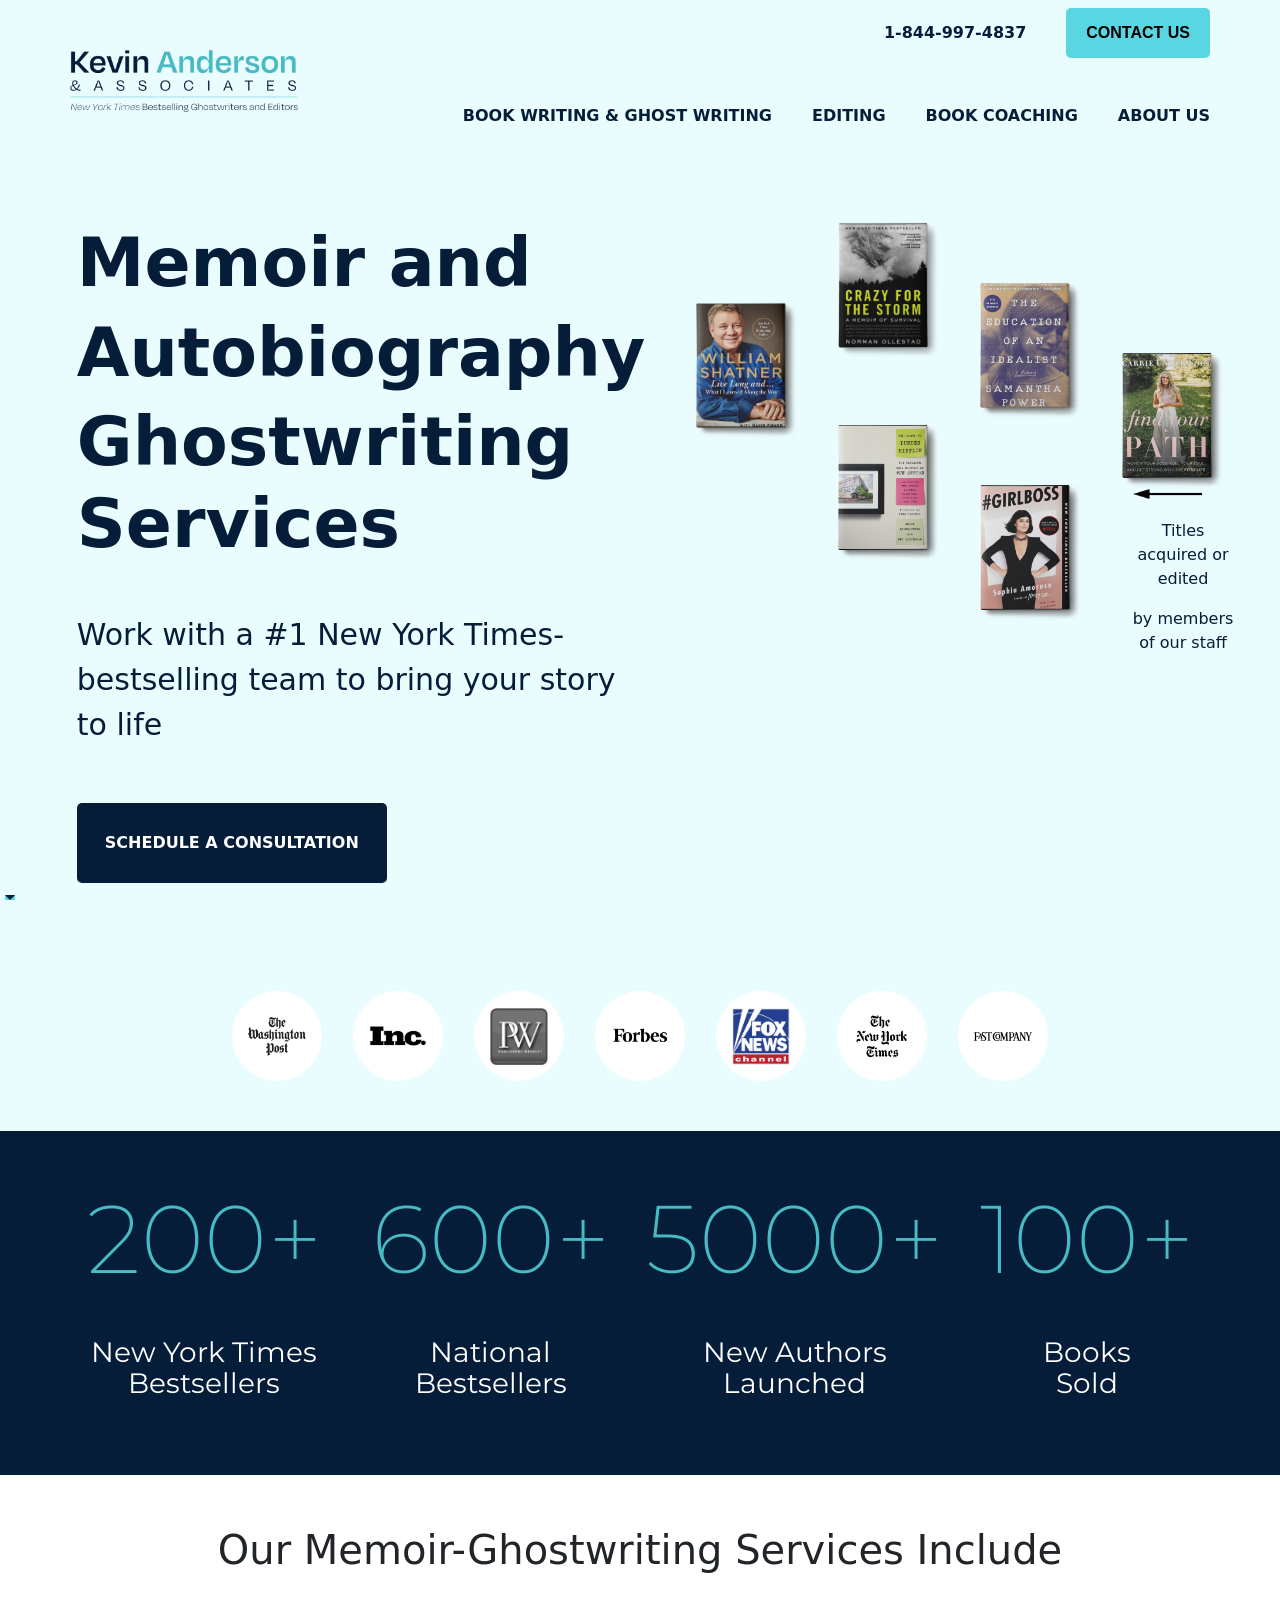
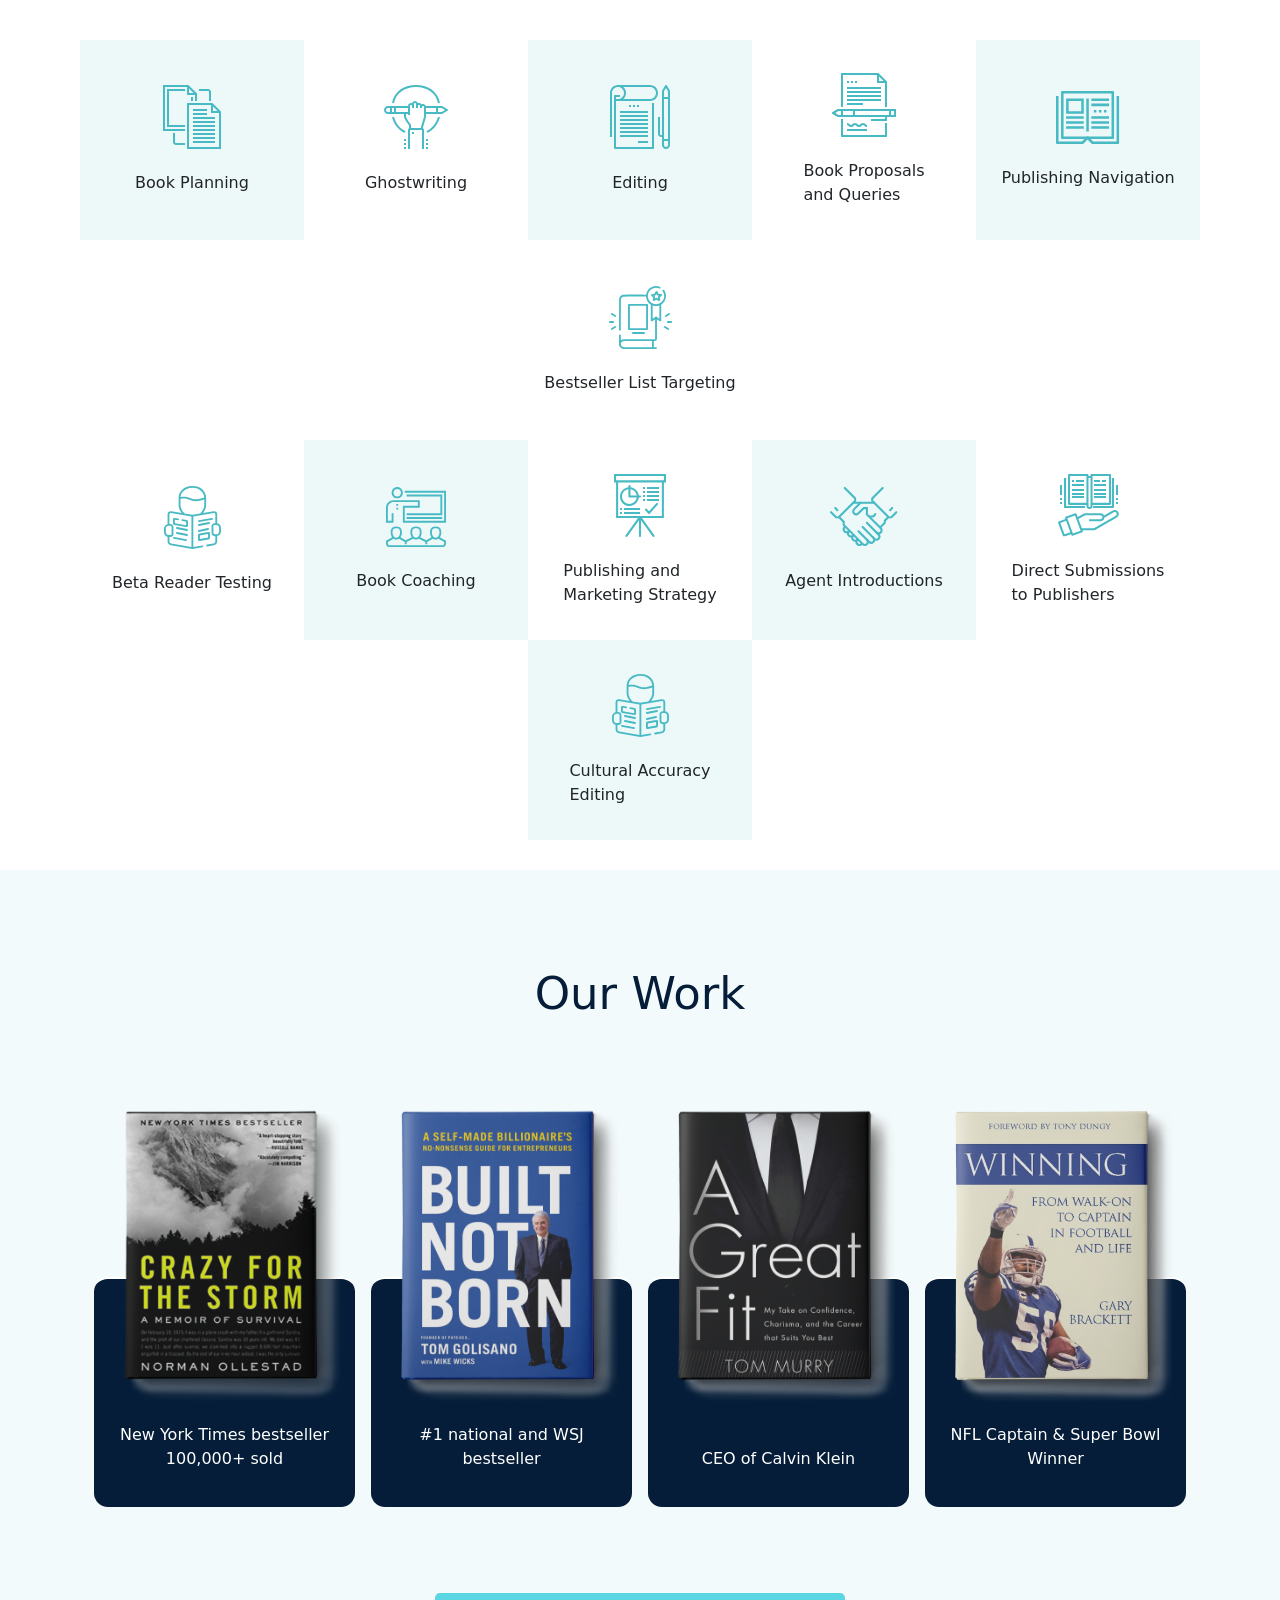
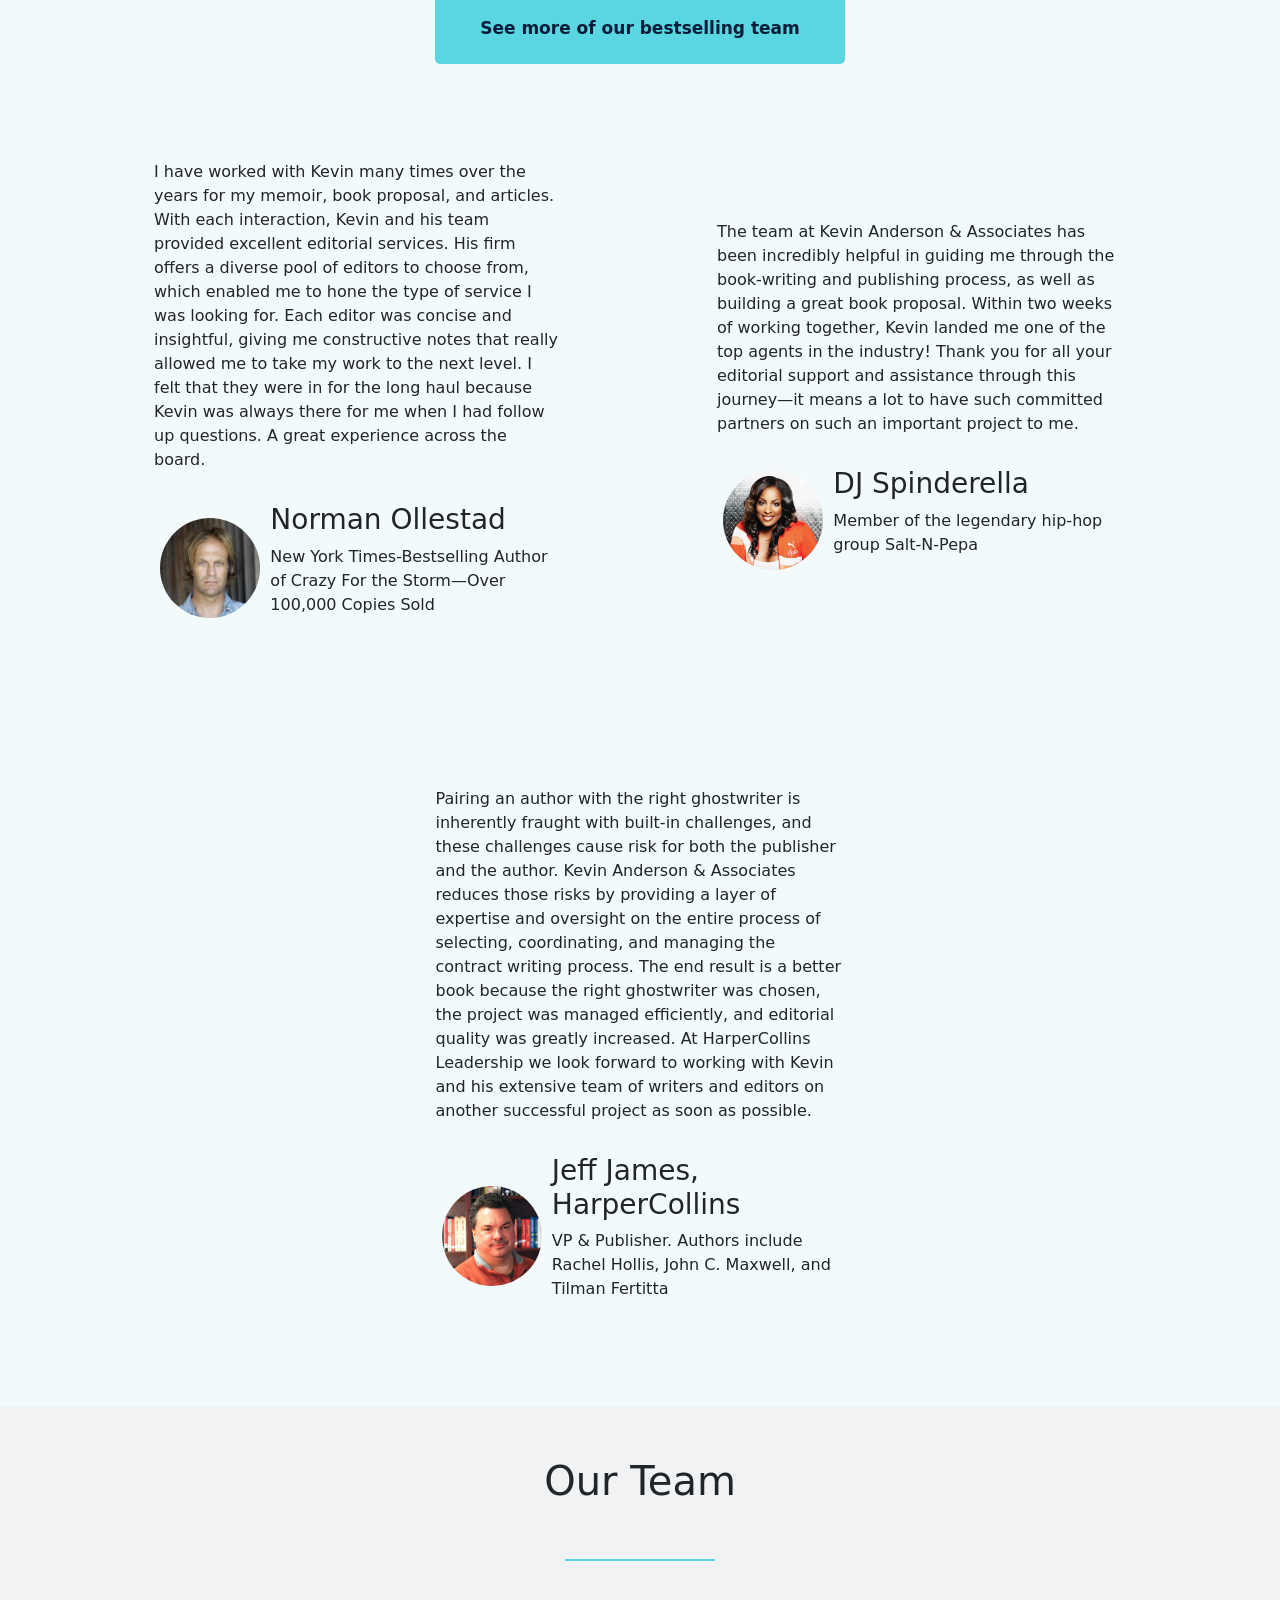
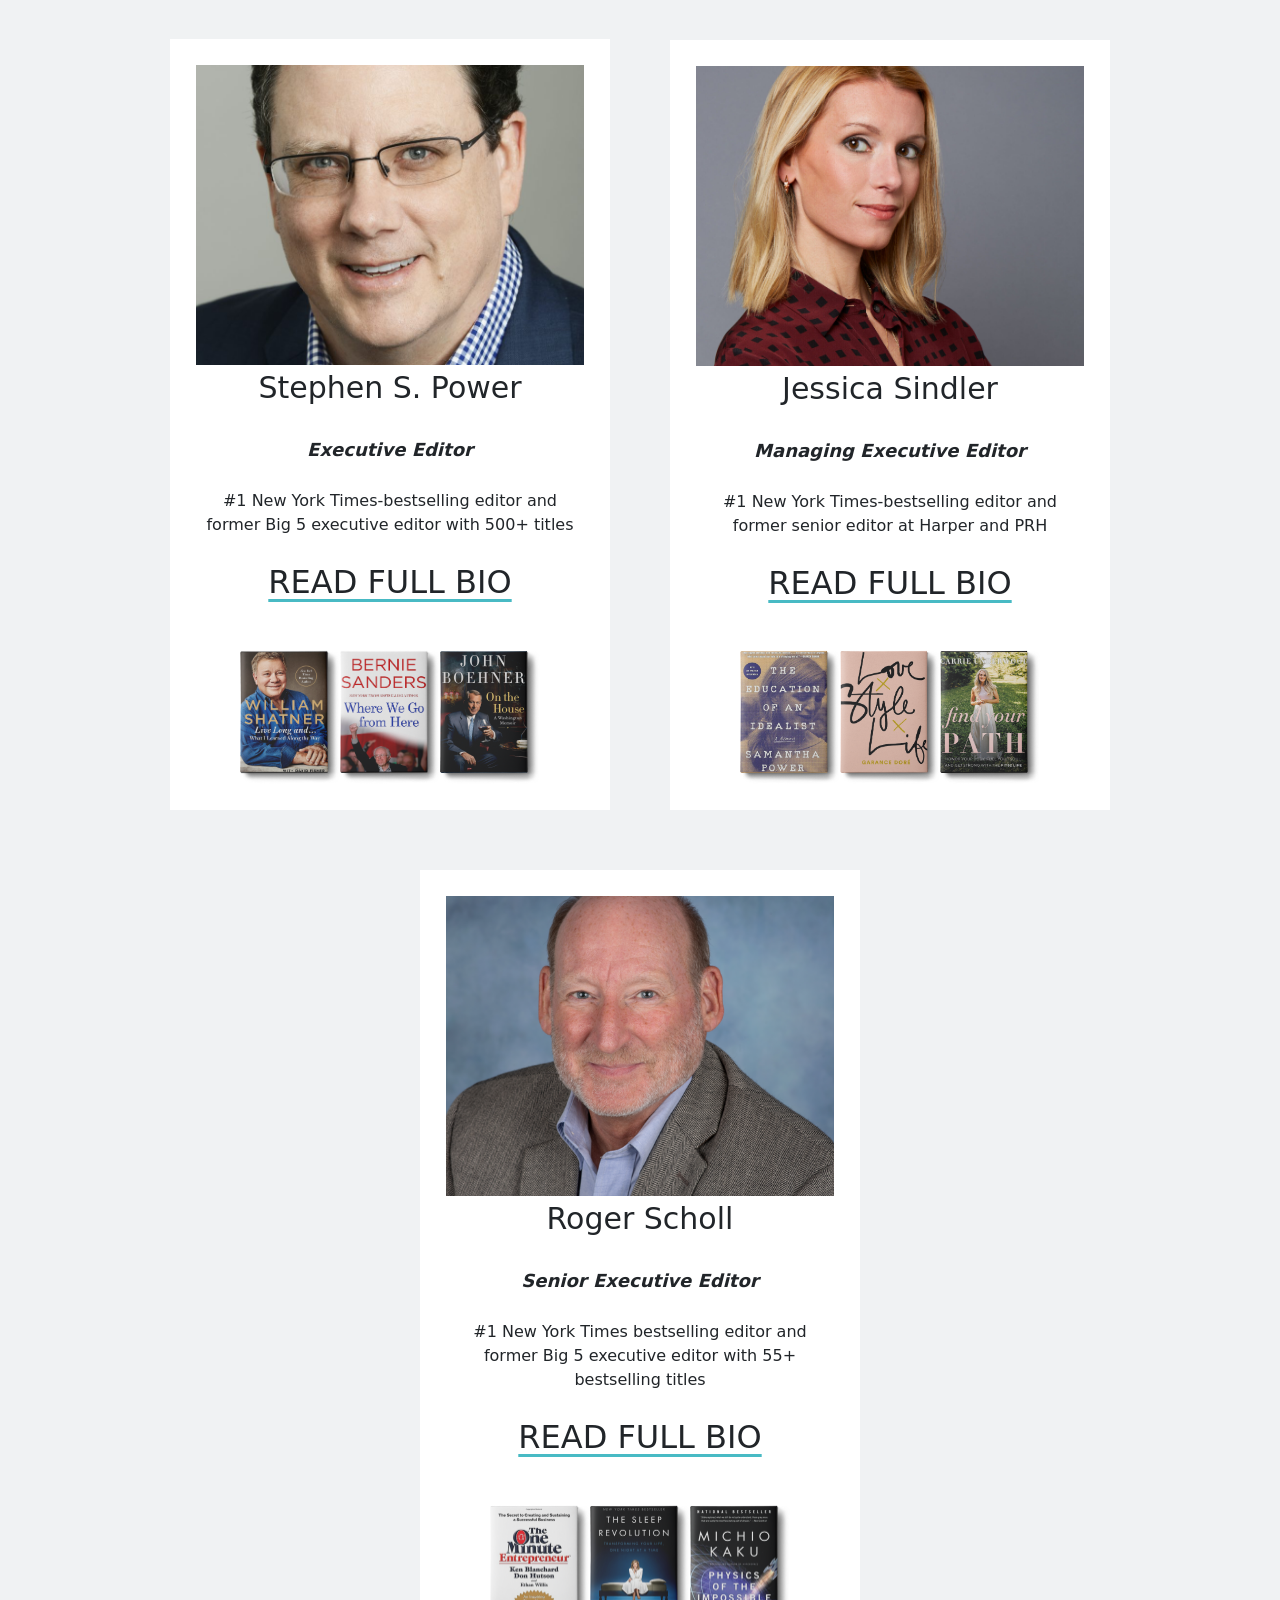
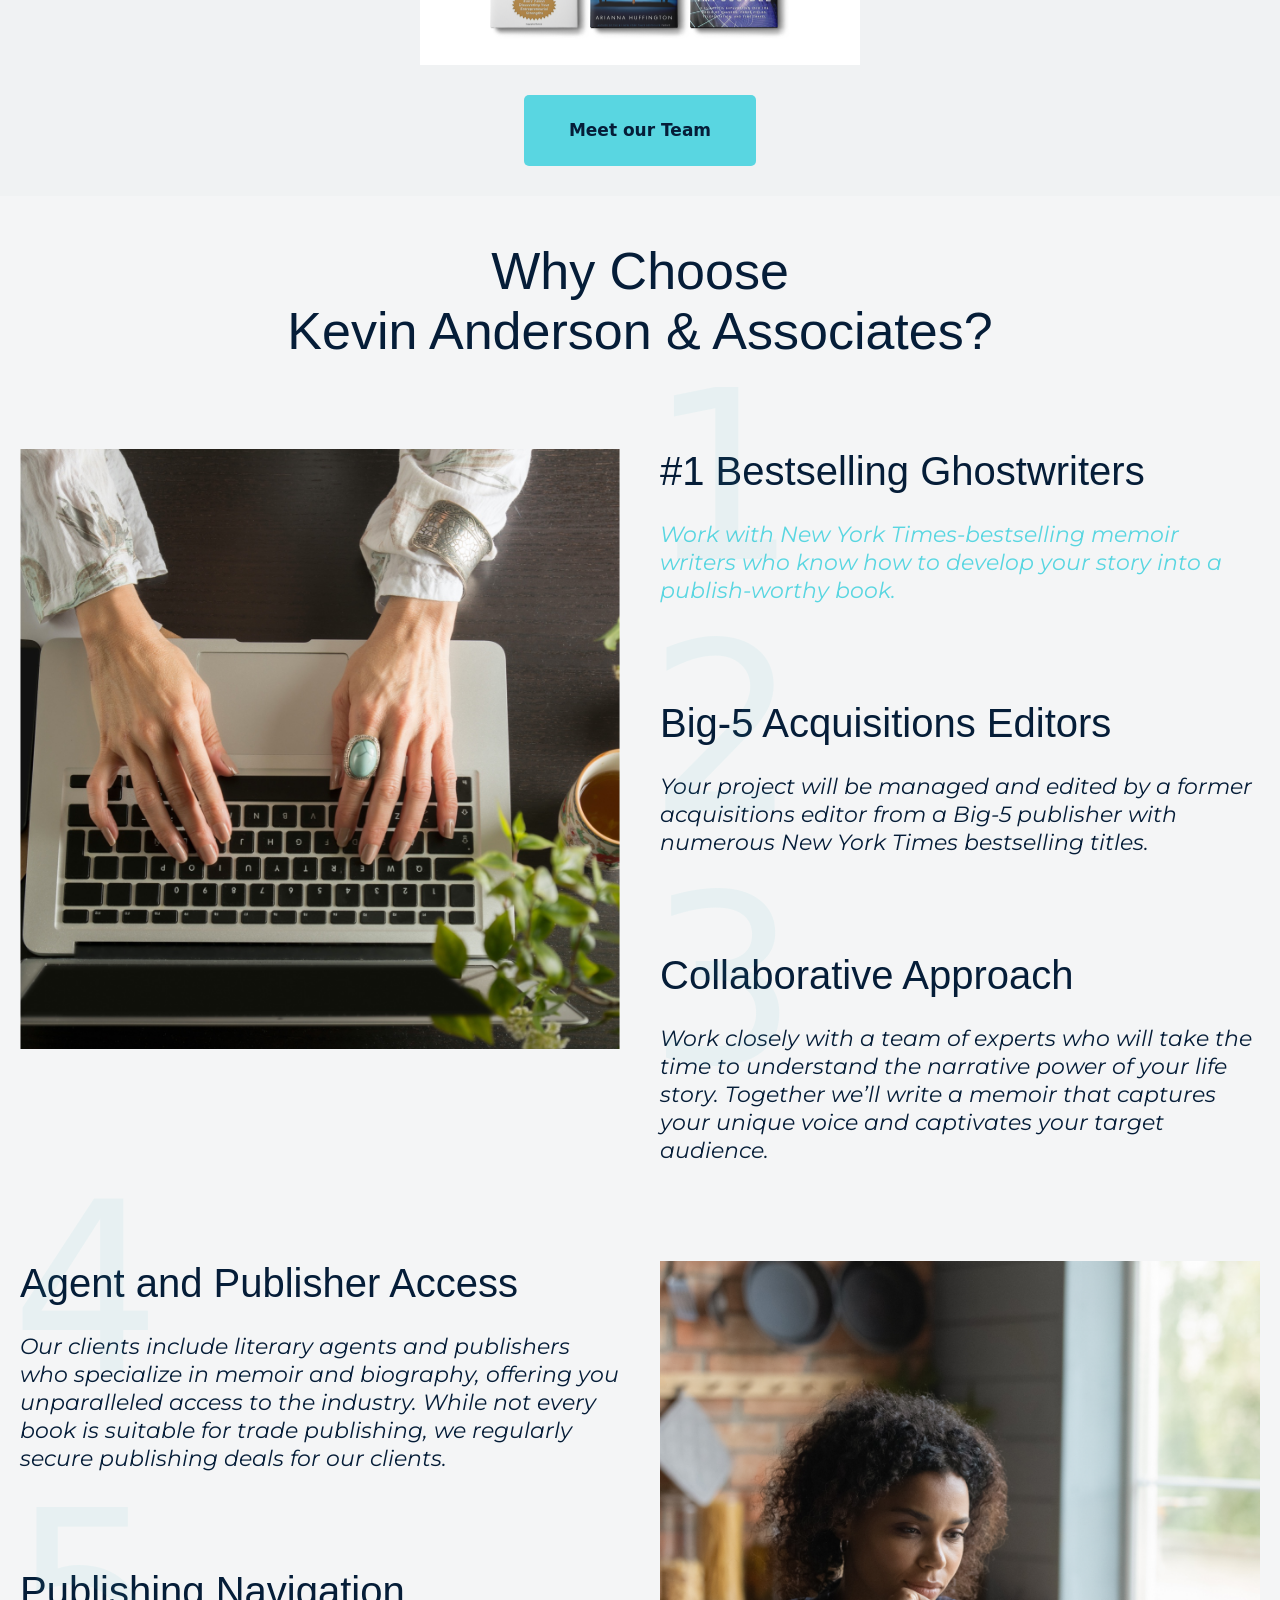
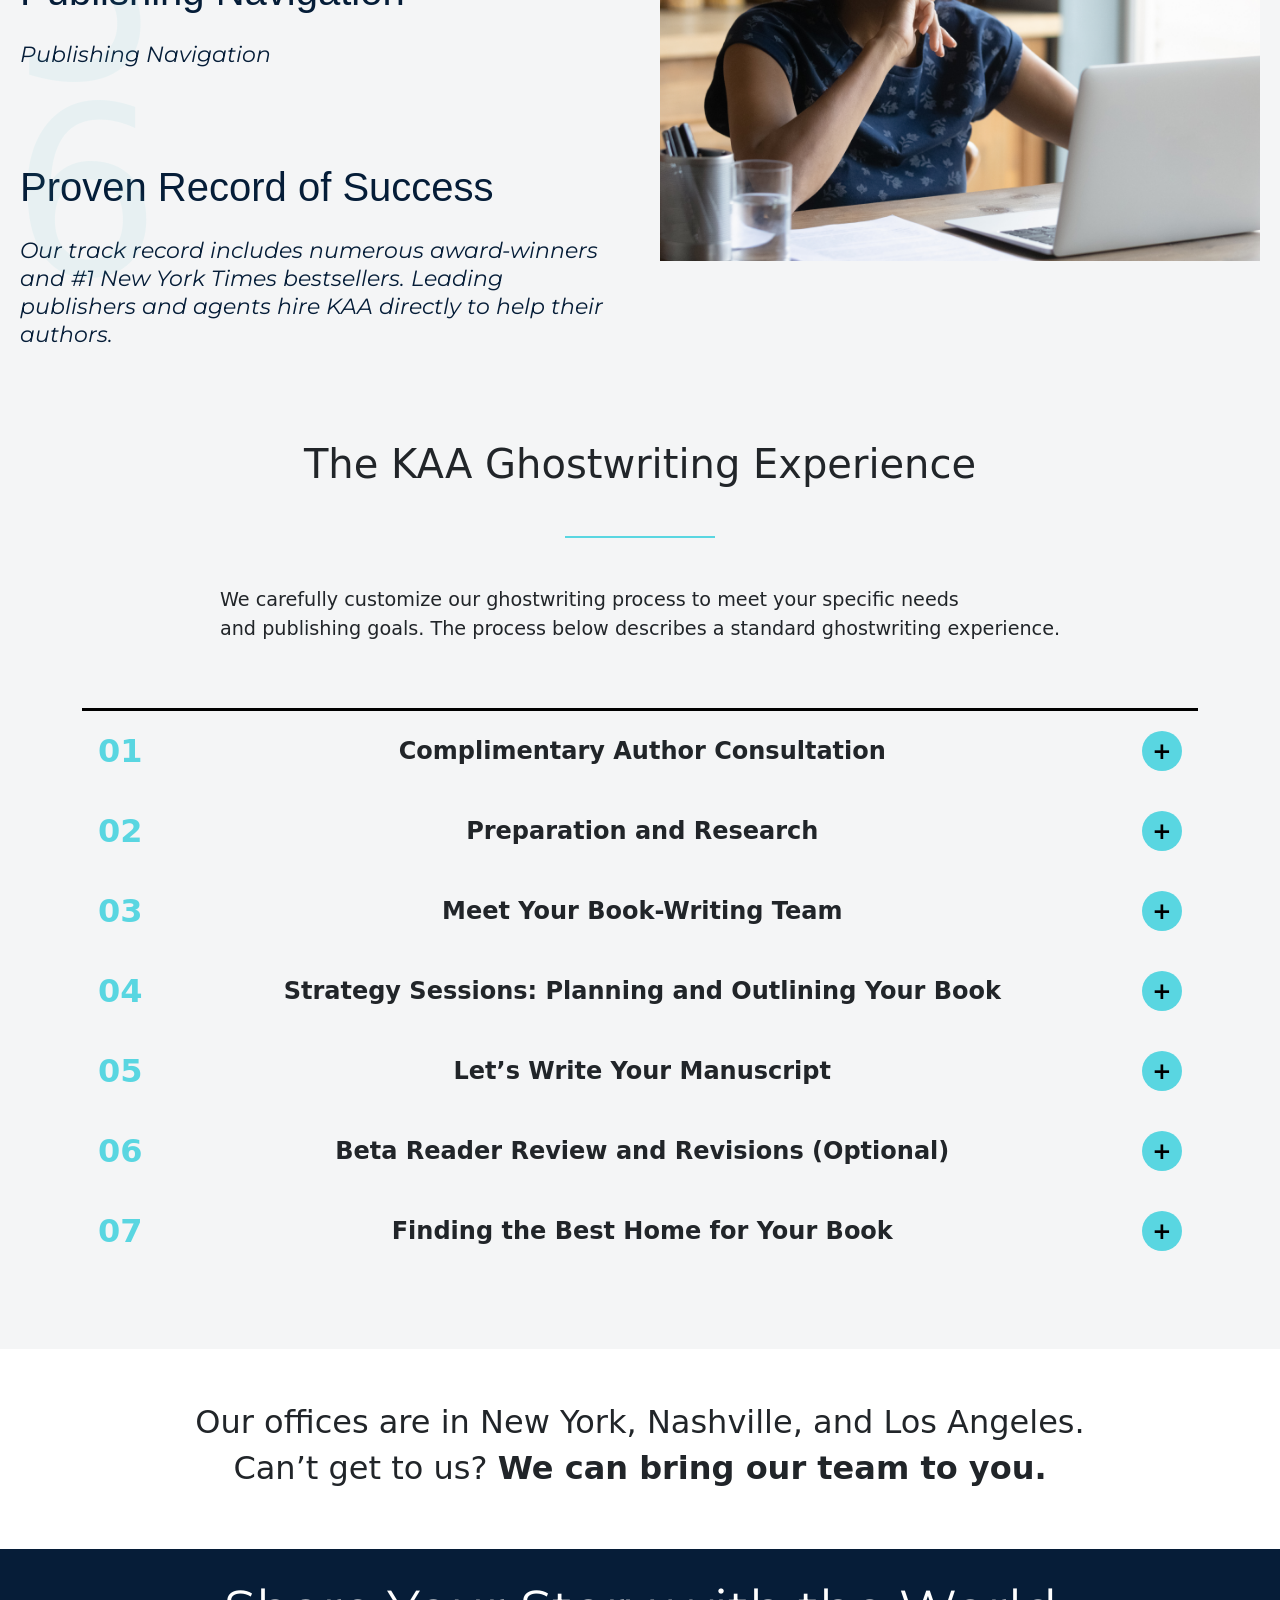
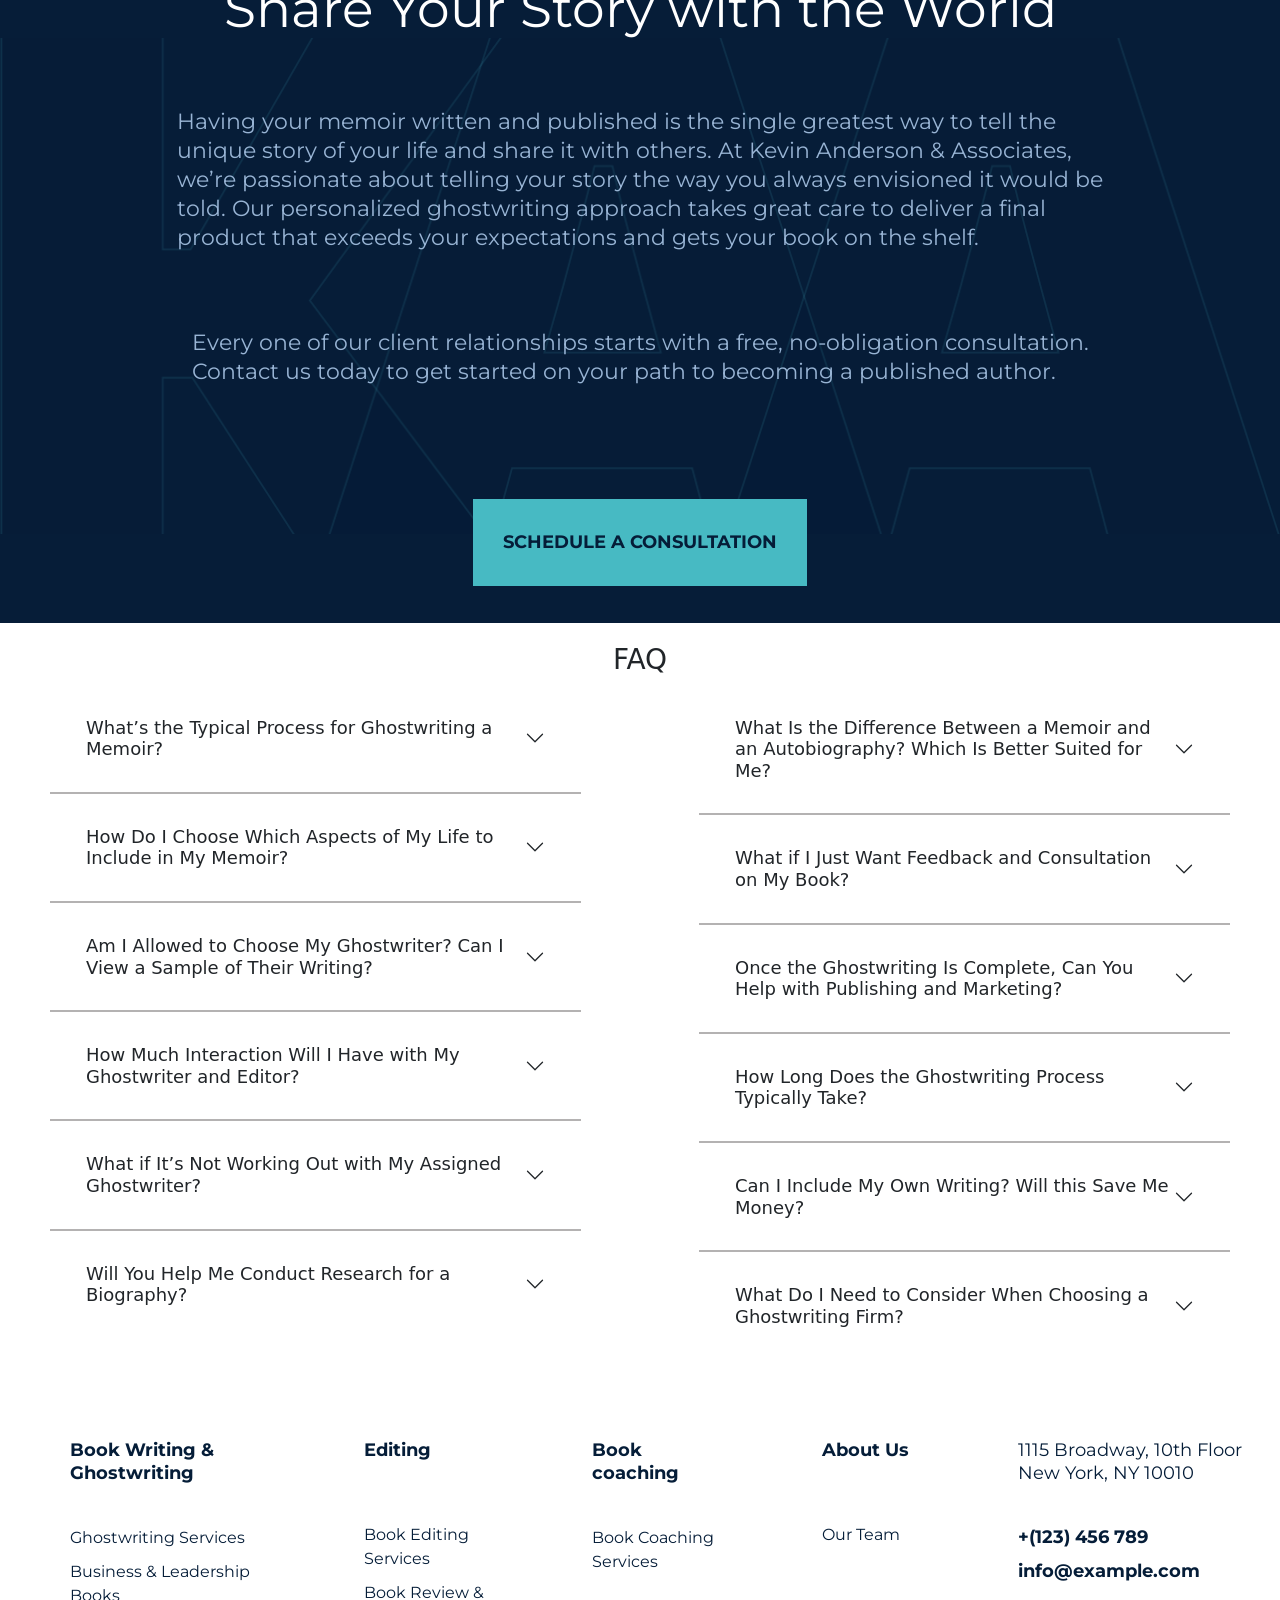
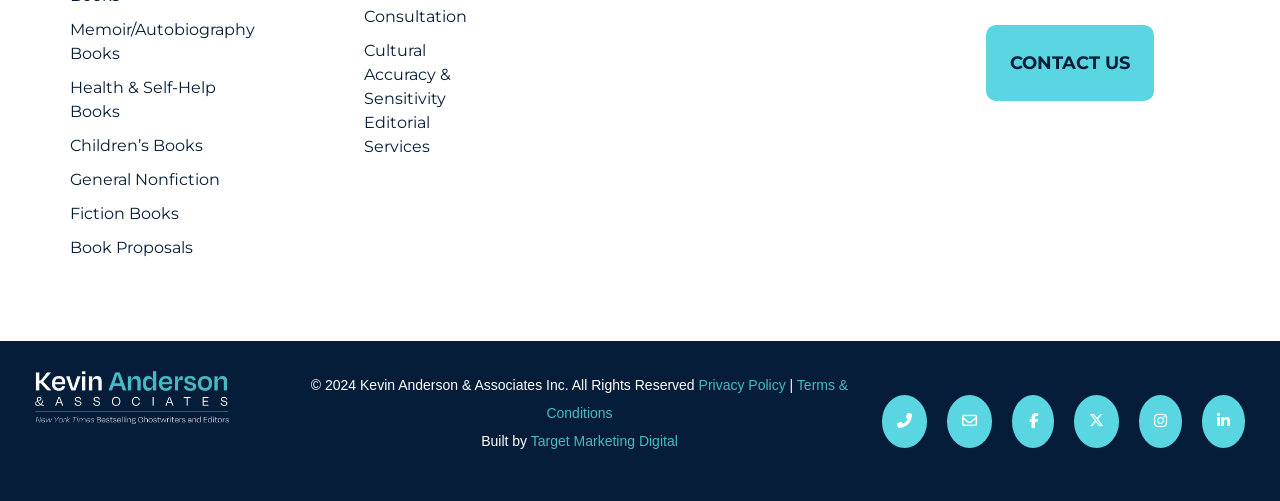
==== autobiographyBooks.html @ 3a6f7a08 "renamed files" ====
<!DOCTYPE html>
<html lang="en">

<head>
    <meta charset="UTF-8">
    <meta name="viewport" content="width=device-width, initial-scale=1.0">
    <link rel="stylesheet" href="style.css?v=2">
    <link rel="stylesheet" href="https://cdnjs.cloudflare.com/ajax/libs/font-awesome/6.6.0/css/all.min.css" integrity="sha512-Kc323vGBEqzTmouAECnVceyQqyqdsSiqLQISBL29aUW4U/M7pSPA/gEUZQqv1cwx4OnYxTxve5UMg5GT6L4JJg==" crossorigin="anonymous" referrerpolicy="no-referrer" />
    <link rel="stylesheet" href="https://maxcdn.bootstrapcdn.com/bootstrap/4.5.2/css/bootstrap.min.css">
    <link href="https://cdn.jsdelivr.net/npm/bootstrap@5.0.2/dist/css/bootstrap.min.css" rel="stylesheet" integrity="sha384-EVSTQN3/azprG1Anm3QDgpJLIm9Nao0Yz1ztcQTwFspd3yD65VohhpuuCOmLASjC" crossorigin="anonymous">
    <script src="https://cdn.jsdelivr.net/npm/bootstrap@5.0.2/dist/js/bootstrap.bundle.min.js" integrity="sha384-MrcW6ZMFYlzcLA8Nl+NtUVF0sA7MsXsP1UyJoMp4YLEuNSfAP+JcXn/tWtIaxVXM" crossorigin="anonymous"></script>
    <title>Document</title>
</head>

<body>
    <nav class="navbar">
        <div class="logo">
            <img src="Assets/Logos/logo (1).png" alt="Logo">
        </div>
        <button class="hamburger">&#9776;</button>
        <div class="right-nav">
            <div class="top-bar">
                <ul class="bar">
                    <li><a href="#">1-844-997-4837</a></li>
                    <!-- <li class="flex-img-txt toggle"><img src="Assets/Logos/united-states.png" alt=""><a href="#"><img src="" alt="">US</a><img id="expand-arrow" src="Assets/Images/expand arrow.png" alt="">
                        <ul class="dropdown-1">
                            <li class="flex-img-txt"> <img src="Assets/Logos/united-states.png" alt=""> <a href="#">US</a></li>
                            <li class="flex-img-txt"> <img src="Assets/Logos/united-kingdom.webp" alt=""> <a href="#">UK</a></li>
                        </ul>

                    </li> -->
                    <li><button class="btn1">CONTACT US</button></li>
                </ul>
            </div>
            <div class="bottom-bar">
                <ul class="bar">
                    <li class="toggle"><span><a href="./ghostwritingServices.html">BOOK WRITING & GHOST WRITING</a> <span> <img class="arrow-icon" src="Assets/Images/expand arrow.png" alt=""></span></span>
                        <ul class="dropdown-1">
                            <li><a href="./ghostwritingServices.html">Ghostwriting Services</a></li>
                            <li><a href="./business&LeadershipBooks.html">Business & Leadership Books</a></li>
                            <li><a href="./autobiographyBooks.html">Memoir/Autobiography Books</a></li>
                            <li><a href="./health&self-helpBooks.html">Health & Self-Help Books</a></li>
                            <li><a href="./children'sBooks.html">Children’s Books</a></li>
                            <li><a href="./generalNonfiction.html">General Nonfiction</a></li>
                            <li><a href="./fiction.html">Fiction Books</a></li>
                            <li><a href="./bookProposals.html">Book Proposals</a></li>
                        </ul>
                    </li>
                    <li class="toggle"><span><a href="./bookEditingServices.html">EDITING</a> <span> <img class="arrow-icon" src="Assets/Images/expand arrow.png" alt=""></span></span>
                        <ul class="dropdown-1">
                            <li><a href="./bookEditingServices.html">Book Editing Services</a></li>
                            <li><a href="./bookReview&Consultation.html">Book Review & Consultation</a></li>
                            <li><a href="./culturalAccuracySensitivityEditorialServices.html">Cultural Accuracy & Sensitivity Editorial Services</a></li>
                        </ul>
                    </li>
                    <li class="toggle"><span><a href="./bookCoachingServices.html">BOOK COACHING</a> <span> <img class="arrow-icon" src="Assets/Images/expand arrow.png" alt=""></span></span>
                        <ul class="dropdown-1">
                            <li><a href="./bookCoachingServices.html">Book Coaching Services </a></li>
                        </ul>
                    </li>
                    <li class="toggle"><span><a href="./ourTeam.html">ABOUT US</a><span> <img class="arrow-icon" src="Assets/Images/expand arrow.png" alt=""></span></span>
                        <ul class="dropdown-1">
                            <li><a href="./ourTeam.html">Our Team</a> </li>
                        </ul>
                    </li>
                </ul>

            </div>
        </div>

    </nav>
    <section class="hero-container">
        <div class="content-container">
            <div class="left-container">
                <div class="content">
                    <div class="hero-heading">
                        <h1>Memoir and</h1>
                        <h1>Autobiography </h1>
                        <h1>Ghostwriting Services </h1>
                    </div>
                    <div class="hero-content">
                        <p>Work with a #1 New York Times-bestselling team to bring your story to life</p>
                    </div>
                    <div class="hero-button">
                        <button class="counter-btn1">SCHEDULE A CONSULTATION</button>
                    </div>
                </div>
            </div>
            <div class="right-container">
                <div class="image-grid">

                    <div class="grid-item">
                        <img src="Assets/Images/Live-Long-and-What-I-Learned-Along-the-Way.png" alt="Image 1">
                    </div>


                    <div class="grid-item">
                        <img src="Assets/Images/crazy-for-the-storm@2x.webp" alt="Image 2">
                        <img src="Assets/Images/Dunder-Mifflin-1-800x1075.webp" alt="Image 3">
                    </div>


                    <div class="grid-item">
                        <img src="Assets/Images/The-Education-of-an-Idealist.png" alt="Image 4">
                        <img src="Assets/Images/GIRLBOSS.png" alt="Image 5">
                    </div>


                    <div class="grid-item">
                        <img id="bk-img-grid-last" src="Assets/Images/Find-Your-Path.webp" alt="Image 6">
                        <div class="arrow-text">
                            <img src="Assets/Images/left arrow.png" alt="Left Arrow" class="left-arrow-icon">
                            <p>Titles acquired or edited</p>
                            <p>by members of our staff</p>
                        </div>
                    </div>
                </div>
            </div>

        </div>
        <div class="logo-container">
            <div class="hero-logo"><img src="Assets/Logos/WashPostStacked_New_600x-400x265.png" alt=""></div>
            <div class="hero-logo"><img src="Assets/Logos/inc-magazine-logo@3x.webp" alt=""></div>
            <div class="hero-logo"><img src="Assets/Logos/logo-publishers-weekly@3x.webp" alt=""></div>
            <div class="hero-logo"><img src="Assets/Logos/Forbes-Ghostwrirting-Services-e1598300532500.webp" alt=""></div>
            <div class="hero-logo"><img src="Assets/Logos/fox-news-logo.jpg" alt=""></div>
            <div class="hero-logo"><img src="Assets/Logos/New_York_Times_logo.jpg" alt=""></div>
            <div class="hero-logo"><img src="Assets/Logos/fast-company-logo-vector.svg" alt=""></div>
        </div>
    </section>
    <section class="counter-wrapper">
        <div class="counter-row">
            <div class="box">

                <span class="num" data-val="200">000+</span>
                <p class="text">New York Times <br> Bestsellers</p>

            </div>

            <div class="box">

                <span class="num" data-val="600">000+</span>
                <p class="text">National <br> Bestsellers</p>

            </div>
            <div class="box">

                <span class="num" data-val="5000">0000+</span>
                <p class="text">New Authors <br> Launched</p>

            </div>
            <div class="box">

                <span class="num" data-val="100">000mil</span>
                <p class="text">Books <br> Sold</p>

            </div>

        </div>

    </section>
    <section class="services-wrapper">
        <div class="service-heading">
            <p>Our Memoir-Ghostwriting Services Include</p>
        </div>
        <div class="services-icons">
            <div class="services-icons-rows">
                <div class="service-card bg-lightblue">
                    <div class="service-card-img"><img src="Assets/Logos/Book-Planing.svg" alt=""></div>
                    <div class="service-card-name">Book Planning</div>
                </div>
                <div class="service-card">
                    <div class="service-card-img"><img src="Assets/Logos/Ghostwriting.svg" alt=""></div>
                    <div class="service-card-name">Ghostwriting</div>
                </div>
                <div class="service-card bg-lightblue">
                    <div class="service-card-img"><img src="Assets/Logos/Editing.svg" alt=""></div>
                    <div class="service-card-name">Editing</div>
                </div>
                <div class="service-card">
                    <div class="service-card-img"><img src="Assets/Logos/Book-Proposals.svg" alt=""></div>
                    <div class="service-card-name">Book Proposals <br>and Queries</div>
                </div>
                <div class="service-card bg-lightblue">
                    <div class="service-card-img"><img src="Assets/Logos/Publishing-Navigation.svg " alt=""></div>
                    <div class="service-card-name">Publishing
                        Navigation</div>
                </div>
                <div class="service-card">
                    <div class="service-card-img"><img src="Assets/Logos/Bestseller-Targeting.svg" alt=""></div>
                    <div class="service-card-name">Bestseller
                        List Targeting</div>
                </div>
            </div>
            <div class="services-icons-rows">
                <div class="service-card">
                    <div class="service-card-img"><img src="Assets/Logos/Beta-Reader-Testing.svg" alt=""></div>
                    <div class="service-card-name">Beta Reader
                        Testing</div>
                </div>
                <div class="service-card bg-lightblue">
                    <div class="service-card-img"><img src="Assets/Logos/Book-Coaching.svg" alt=""></div>
                    <div class="service-card-name">Book Coaching</div>
                </div>
                <div class="service-card">
                    <div class="service-card-img"><img src="Assets/Logos/Pub-and-Marketing-Strategy.svg" alt=""></div>
                    <div class="service-card-name">Publishing and <br>Marketing Strategy</div>
                </div>
                <div class="service-card bg-lightblue">
                    <div class="service-card-img"><img src="Assets/Logos/Agent-Introductions.svg" alt=""></div>
                    <div class="service-card-name">Agent
                        Introductions</div>
                </div>
                <div class="service-card">
                    <div class="service-card-img"><img src="Assets/Logos/Direct-Submissions-to-Publishers.svg" alt=""></div>
                    <div class="service-card-name">Direct Submissions <br> to Publishers</div>
                </div>
                <div class="service-card bg-lightblue">
                    <div class="service-card-img"><img src="Assets/Logos/Beta-Reader-Testing (1).svg" alt=""></div>
                    <div class="service-card-name">Cultural Accuracy <br> Editing</div>
                </div>

            </div>
    </section>
    <section class="bestselling-wrapper">
        <div class="bestselling-content">
            <p>Our Work</p>
        </div>
        <div class="bestselling-books">
            <div class="bookCard-container">
                <div class="book-img">
                    <img src="Assets/Images/crazy-for-the-storm@2x.webp" alt="">
                </div>
                <div class="book-content">
                    <p>New York Times bestseller 100,000+ sold</p>
                </div>
            </div>
            <div class="bookCard-container">
                <div class="book-img">
                    <img src="Assets/Images/built-not-born@2x.webp" alt="">
                </div>
                <div class="book-content">
                    <p>#1 national and WSJ bestseller</p>
                </div>
            </div>
            <div class="bookCard-container">
                <div class="book-img">
                    <img src="Assets/Images/a-great-fit@2x.png" alt="">
                </div>
                <div class="book-content">
                    <p> CEO of Calvin Klein</p>
                </div>
            </div>
            <div class="bookCard-container">
                <div class="book-img">
                    <img src="Assets/Images/From-Walk-on-to-Captain-800x1074.png" alt="">
                </div>
                <div class="book-content">
                    <p>NFL Captain & Super Bowl Winner</p>
                </div>
            </div>
        </div>
        <div class="team-button">
            <button> <b>See more of our bestselling team</b></button>
        </div>
        <div class="bestselling-authors">
            <div class="author-container">
                <div class="author-content">
                    <p>
                        I have worked with Kevin many times over the years for my memoir, book proposal, and articles. With each interaction, Kevin and his team provided excellent editorial services. His firm offers a diverse pool of editors to choose from, which enabled me to hone the type of service I was looking for. Each editor was concise and insightful, giving me constructive notes that really allowed me to take my work to the next level. I felt that they were in for the long haul because Kevin was always there for me when I had follow up questions. A great experience across the board.
                    </p>
                </div>
                <div class="author-card">
                    <div class="author-img" id="brian">
                        <img src="Assets/Images/Norman-Ollestad-e1598460823845.jpg" alt="">
                    </div>
                    <div class="author-description">
                        <h3>Norman Ollestad</h3>
                        <p>New York Times-Bestselling Author of Crazy For the Storm—Over 100,000 Copies Sold</p>
                    </div>
                </div>
            </div>
            <div class="author-container">
                <div class="author-content">
                    <p>
                        The team at Kevin Anderson & Associates has been incredibly helpful in guiding me through the book-writing and publishing process, as well as building a great book proposal. Within two weeks of working together, Kevin landed me one of the top agents in the industry! Thank you for all your editorial support and assistance through this journey—it means a lot to have such committed partners on such an important project to me.
                    </p>
                </div>
                <div class="author-card">
                    <div class="author-img">
                        <img src="Assets/Images/DJ-Spinderella-1.jpg" alt="">
                    </div>
                    <div class="author-description">
                        <h3>DJ Spinderella</h3>
                        <p>Member of the legendary hip-hop group Salt-N-Pepa</p>
                    </div>
                </div>
            </div>
            <div class="author-container">
                <div class="author-content">
                    <p>
                        Pairing an author with the right ghostwriter is inherently fraught with built-in challenges, and these challenges cause risk for both the publisher and the author. Kevin Anderson & Associates reduces those risks by providing a layer of expertise and oversight on the entire process of selecting, coordinating, and managing the contract writing process. The end result is a better book because the right ghostwriter was chosen, the project was managed efficiently, and editorial quality was greatly increased. At HarperCollins Leadership we look forward to working with Kevin and his extensive team of writers and editors on another successful project as soon as possible.
                    </p>
                </div>
                <div class="author-card">
                    <div class="author-img">
                        <img src="Assets/Images/JeffJames_2020-e1598026138455-400x400.jpg" alt="">
                    </div>
                    <div class="author-description">
                        <h3>Jeff James, HarperCollins</h3>
                        <p>VP & Publisher. Authors include Rachel Hollis, John C. Maxwell, and Tilman Fertitta</p>
                    </div>
                </div>
            </div>
    </section>
    <section class="team-wrapper">
        <div class="team-heading">
            <p>Our Team</p>
            <hr>
        </div>
        <div class="team-membercards">

            <div class="member-card">
                <div class="member-description">

                    <div class="member-image"><img src="Assets/Images/Stephen-Power-headshot-797x1200.jpg" alt=""></div>
                    <div class="member-bio">
                        <p id="name">Stephen S. Power</p>
                        <p id="designation"><em><b>Executive Editor</b></em></p>
                        <p>#1 New York Times-bestselling editor and former Big 5 executive editor with 500+ titles</p>
                        <h2 id="more">READ FULL BIO</h2>
                    </div>

                </div>
                <div class="member-books">
                    <img src="Assets/Images/Live-Long-and-What-I-Learned-Along-the-Way.png" alt="">
                    <img src="Assets/Images/Bernie-Sanders-Where-We-Go-from-Here.png" alt="">
                    <img src="Assets/Images/On-the-House-A-Washington-Memoir.png" alt="">
                </div>
            </div>
            <div class="member-card">
                <div class="member-description">

                    <div class="member-image"><img src="Assets/Images/Jessica-Sindler-headshot-scaled-e1605710512451.jpg" alt=""></div>
                    <div class="member-bio">
                        <p id="name">Jessica Sindler</p>
                        <p id="designation"><em><b>Managing Executive Editor</b></em></p>
                        <p>#1 New York Times-bestselling editor and former senior editor at Harper and PRH</p>
                        <h2 id="more">READ FULL BIO</h2>
                    </div>

                </div>
                <div class="member-books">
                    <img src="Assets/Images/The-Education-of-an-Idealist.png" alt="">
                    <img src="Assets/Images/Love-Style-Life.png" alt="">
                    <img src="Assets/Images/Find-Your-Path.webp" alt="">
                </div>
            </div>
            <div class="member-card">
                <div class="member-description">

                    <div class="member-image"><img src="Assets/Images/Screenshot-2023-06-13-091731.webp" alt=""></div>
                    <div class="member-bio">
                        <p id="name">Roger Scholl</p>
                        <p id="designation"><em><b>Senior Executive Editor</b></em></p>
                        <p>#1 New York Times bestselling editor and former Big 5 executive editor with 55+ bestselling titles</p>
                        <h2 id="more">READ FULL BIO</h2>
                    </div>

                </div>
                <div class="member-books">
                    <img src="Assets/Images/The-One-Minute-Entrepreneur-The-Secret-to-Creating-and-Sustaining-a-Successful-Business-800x1074.png" alt="">
                    <img src="Assets/Images/The-Sleep-Revolution-Transforming-Your-Life-One-Night-at-a-Time-800x1074.webp" alt="">
                    <img src="Assets/Images/Physics-of-the-Impossible-A-Scientific-Exploration-into-the-World-of-Phasers-Force-Fields-Teleportation-and-Time-Travel-by-Michio-Kaku_-800x1074.webp" alt="">
                </div>
            </div>
        </div>
        <div class="team-button"><button>Meet our Team</button></div>
    </section>
    <section class="why-choose-us">
        <div class="wcu-heading">
            <h2>
                Why Choose <br>
                Kevin Anderson & Associates?
            </h2>
        </div>
        <div class="columns">
            <div class="wcu-left-col">
                <img src="Assets\Images\why-us-row-1.jpg" alt="">
            </div>
            <div class="wcu-right-col">

                <div class="row benefits-row-item">
                    <h2>#1 Bestselling Ghostwriters</h2>

                    <p> <span style="color: #59D6E1;">Work with New York Times-bestselling memoir writers who know how to develop your story into a publish-worthy book.
                    </p>
                </div>

                <div class="row benefits-row-item">
                    <h2>Big-5 Acquisitions Editors</h2>

                    <p> Your project will be managed and edited by a former acquisitions editor from a Big-5 publisher with numerous New York Times bestselling titles.
                    </p>
                </div>

                <div class="row benefits-row-item">
                    <h2>Collaborative Approach</h2>

                    <p> Work closely with a team of experts who will take the time to understand the narrative power of your life story. Together we’ll write a memoir that captures your unique voice and captivates your target audience.
                    </p>
                </div>

            </div>
        </div>


        <div class="columns reversed">
            <div class="wcu-left-col">
                <img src="Assets/Images/Low-Time-Commitment.jpg" alt="">
            </div>
            <div class="wcu-right-col">
                <div class="row benefits-row-item2">
                    <h2>Agent and Publisher Access</h2>
                    <p>
                        Our clients include literary agents and publishers who specialize in memoir and biography, offering you unparalleled access to the industry. While not every book is suitable for trade publishing, we regularly secure publishing deals for our clients.
                    </p>
                </div>
                <div class="row benefits-row-item2">
                    <h2>Publishing Navigation</h2>
                    <p>
                        Publishing Navigation
                    </p>
                </div>
                <div class="row benefits-row-item2">
                    <h2>Proven Record of Success</h2>
                    <p>
                        Our track record includes numerous award-winners and #1 New York Times bestsellers. Leading publishers and agents hire KAA directly to help their authors.
                    </p>
                </div>
            </div>
        </div>
    </section>
    <section class="gw-experience-wrapper">
        <div class="gw-experience-container">
            <div class="experience-content">
                <div class="experience-content-heading">
                    <h1>The KAA Ghostwriting Experience</h1>
                    <hr>
                </div>
                <div class="experience-content-text">
                    <p>We carefully customize our ghostwriting process to meet your specific needs <br> and publishing goals. The process below describes a standard ghostwriting experience.</p>
                </div>
            </div>
            <div class="experience-accordians">
                <div class="container my-5">
                    <div class="accordion-item" id="accordion-item-1">
                        <input type="checkbox" id="accordion1" class="accordion-checkbox">
                        <label class="accordion-header" for="accordion1">
                            <span class="accordion-number">01</span>
                            <span class="accordion-title"> Complimentary Author Consultation</span>
                            <span class="accordion-sign"></span>
                        </label>
                        <div class="accordion-content">
                            Before any commitments are made or contracts are signed, we take the time to get to know you, your book, and your publishing goals. We’ll provide consultation regarding the publishing industry and discuss the optimal strategy for your book.
                        </div>
                    </div>

                    <div class="accordion-item">
                        <input type="checkbox" id="accordion2" class="accordion-checkbox">
                        <label class="accordion-header" for="accordion2">
                            <span class="accordion-number">02</span>
                            <span class="accordion-title">
                                Preparation and Research</span>
                            <span class="accordion-sign"></span>
                        </label>
                        <div class="accordion-content">
                            Through a series of phone calls and questionnaires, we’ll help you think through your book concept, platform, audience, and marketplace. Our preparation also includes reviewing any drafts, notes, articles, outlines, and other relevant background materials.
                        </div>
                    </div>

                    <div class="accordion-item">
                        <input type="checkbox" id="accordion3" class="accordion-checkbox">
                        <label class="accordion-header" for="accordion3">
                            <span class="accordion-number">03</span>
                            <span class="accordion-title">
                                Meet Your Book-Writing Team</span>
                            <span class="accordion-sign"></span>
                        </label>
                        <div class="accordion-content">
                            Every great book ever written was the result of an effective team. With KAA, you have an industry-leading team of bestselling writers, editors, and publishing executives that will develop a comprehensive strategy, navigate the publishing industry for you, and help you achieve your publishing goals.
                            <br><br>
                            <b>Your Book Editor</b>
                            Your editor will lead the book-writing process and collaborate with the team to (a) develop the book’s positioning, core concepts, structure, and themes; (b) provide market analysis and advise on target audience, marketing, and publishing strategy; (c) edit and review the manuscript throughout the book-writing process.

                            Note: All of the in-house editors at KAA are former acquisitions editors at Big-5 publishing houses (Penguin Random House, HarperCollins, Simon & Schuster, Macmillan, and Hachette) who have acquired and edited hundreds of traditionally published books, including numerous New York Times bestsellers.
                            <br><br>
                            <b>Your Writer/Ghostwriter</b>
                            Your writer will work with you to pen your words to the page and revise the manuscript to ensure it captures your voice and vision. Our impressive roster of writers includes #1 New York Times-bestselling and award-winning authors in a wide variety of genres.
                            <br><br>
                            <b>Your Project Manager</b>
                            There are a lot of moving parts when it comes to writing and publishing a book. Your project manager will establish and maintain the timeline, schedule interviews, and be a helpful resource for any questions that come up along the way.
                            <br><br>
                            <b>Publishing Executives</b>
                            Our team of publishing executives work behind the scenes with your writing team to ensure your book is aligned with your goals. They’ll also help you find the best home for your book (more on that below).
                        </div>
                    </div>
                    <div class="accordion-item">
                        <input type="checkbox" id="accordion4" class="accordion-checkbox">
                        <label class="accordion-header" for="accordion4">
                            <span class="accordion-number">04</span>
                            <span class="accordion-title">
                                Strategy Sessions: Planning and Outlining Your Book</span>
                            <span class="accordion-sign"></span>
                        </label>
                        <div class="accordion-content">
                            Meet with your book-writing team in person or via video conference for in-depth strategy sessions to brainstorm, plan, and build the foundation of your book. By the end of the sessions, you will have a detailed manuscript outline that captures your vision, as well as a publishing and marketing strategy that aligns with your goals.
                        </div>
                    </div>
                    <div class="accordion-item">
                        <input type="checkbox" id="accordion5" class="accordion-checkbox">
                        <label class="accordion-header" for="accordion5">
                            <span class="accordion-number">05</span>
                            <span class="accordion-title">
                                Let’s Write Your Manuscript</span>
                            <span class="accordion-sign"></span>
                        </label>
                        <div class="accordion-content">
                            It’s time to start writing your book! We’ll handle the heavy lifting so you can remain focused on the bigger picture, as well as life’s demands.
                            <br><br>
                            <b> Your Words. Your Voice. Our Pen.</b>
                            At KAA, we ensure that your book is unmistakably yours. Through ongoing interviews and careful editing, we’ll ensure every idea, word, and piece of content sounds and feels like your distinct voice.
                            <br><br>
                            <b> Ongoing Manuscript Review and Revisions</b>
                            Your writer will develop your manuscript one section at a time, giving you ample opportunity to discuss the draft in process and suggest revisions.
                            <br><br>
                            Your editor will oversee the writing process and provide ongoing editorial review and direction to ensure the quality of the writing is up to publishing industry standards.
                            <br><br>
                            <b>Finalize Your Draft </b>
                            Once the manuscript is complete and meets your full approval, an additional editor (who has no knowledge of the project) will perform a “cold read,” editing the text for grammar and providing a final round of analysis and consultation.
                        </div>
                    </div>
                    <div class="accordion-item">
                        <input type="checkbox" id="accordion6" class="accordion-checkbox">
                        <label class="accordion-header" for="accordion6">
                            <span class="accordion-number">06</span>
                            <span class="accordion-title">
                                Beta Reader Review and Revisions (Optional)</span>
                            <span class="accordion-sign"></span>
                        </label>
                        <div class="accordion-content">
                            Your manuscript will be reviewed by 20+ impartial lay readers from within your target demographic who will provide detailed raw feedback and suggest improvements. The writing team will review this feedback with you and revise the book to ensure it resonates with your audience. Beta readers allow you and your team to make editorial decisions based on data.
                        </div>
                    </div>
                    <div class="accordion-item">
                        <input type="checkbox" id="accordion7" class="accordion-checkbox">
                        <label class="accordion-header" for="accordion7">
                            <span class="accordion-number">07</span>
                            <span class="accordion-title">
                                Finding the Best Home for Your Book</span>
                            <span class="accordion-sign"></span>
                        </label>
                        <div class="accordion-content">
                            Did you know less than 0.1% of people who want to write a book actually publish one? Not at KAA. Whether you want to break into traditional publishing, collaborate with a great hybrid publisher, or make the most of what self-publishing offers, we’ll guide you every step of the way. At KAA, we have former literary agents on staff, partnerships with dozens of publishers, and relationships with the most seasoned book marketers and PR teams to launch your book. We won’t just help you write your book, we’ll ensure you have a remarkable publishing experience.
                        </div>
                    </div>
                </div>
            </div>
        </div>
    </section>
    <section class="location-wrapper">
        <h4>Our offices are in New York, Nashville, and Los Angeles.</h4>
        <h4>Can’t get to us? <b>We can bring our team to you.</b></h4>
    </section>
    <section class="kaa">
        <div class="heading">
            <h2>Share Your Story with the World</h2>
        </div>
        <div class="text">
            <p>
                Having your memoir written and published is the single greatest way to tell the <br> unique story of your life and share it with others. At Kevin Anderson & Associates, <br> we’re passionate about telling your story the way you always envisioned it would be <br> told. Our personalized ghostwriting approach takes great care to deliver a final <br> product that exceeds your expectations and gets your book on the shelf.
            </p>
        </div>

        <div class="text">
            <p>
                Every one of our client relationships starts with a free, no-obligation consultation. <br> Contact us today to get started on your path to becoming a published author.
            </p>
        </div>

        <div class="btn">
            <button class="counter-btn1">SCHEDULE A CONSULTATION</button>
        </div>

    </section>
    <section class="faq-wrapper">
        <div class="faq-heading">
            <h3>FAQ</h3>
        </div>
        <div class="faq-container">
            <div class="faq-column">
                <div class="accordion accordion-flush" id="accordionFlushExample">

                    <div class="accordion-item faq-accordion-item-custom">

                        <h2 class="accordion-header accordion-font-size" id="flush-headingOne">
                            <button class="accordion-button collapsed" type="button" data-bs-toggle="collapse" data-bs-target="#flush-collapseOne" aria-expanded="false" aria-controls="flush-collapseOne">
                                What’s the Typical Process for Ghostwriting a Memoir?
                            </button>
                        </h2>
                        <div id="flush-collapseOne" class="accordion-collapse collapse" aria-labelledby="flush-headingOne" data-bs-parent="#accordionFlushExample">
                            <div class="accordion-body">The internet is littered with online writing and editing services, making it nearly impossible to sift through the scams and Our ghostwriting process for memoirs is flexible and customizable to your preferences. We can work with you as consultants and editors as you develop the content on your own, or we can ghostwrite the book for you, based on interviews and other information you provide us. We typically gather information in-person or via email and phone conversations, though the process may also include site visits and independent research as necessary.
                                <br><br>
                                While we understand that every client is unique and we are happy to adjust our ghostwriting services to suit your preferences, we typically approach the process as a team. Please contact us for a personalized and detailed proposal for your book.
                            </div>
                        </div>
                    </div>
                    <div class="accordion-item faq-accordion-item-custom">

                        <h2 class="accordion-header accordion-font-size" id="flush-headingTwo">
                            <button class="accordion-button collapsed" type="button" data-bs-toggle="collapse" data-bs-target="#flush-collapseTwo" aria-expanded="false" aria-controls="flush-collapseTwo">
                                How Do I Choose Which Aspects of My Life to Include in My Memoir?
                            </button>
                        </h2>
                        <div id="flush-collapseTwo" class="accordion-collapse collapse" aria-labelledby="flush-headingTwo" data-bs-parent="#accordionFlushExample">
                            <div class="accordion-body">It all depends on the story you want to tell. Lucky for you, we have a team of talented writers and editors to help you articulate and shape the narrative of your book. Your writer can help you to make choices about which details of your life to include or omit in order to convey your central theme effectively. Feel free to give us a call for a free consultation!</div>
                        </div>
                    </div>
                    <div class="accordion-item faq-accordion-item-custom">

                        <h2 class="accordion-header accordion-font-size" id="flush-headingThree">
                            <button class="accordion-button collapsed" type="button" data-bs-toggle="collapse" data-bs-target="#flush-collapseThree" aria-expanded="false" aria-controls="flush-collapseThree">
                                Am I Allowed to Choose My Ghostwriter? Can I View a Sample of Their Writing?
                            </button>
                        </h2>
                        <div id="flush-collapseThree" class="accordion-collapse collapse" aria-labelledby="flush-headingThree" data-bs-parent="#accordionFlushExample">
                            <div class="accordion-body">In general, we’re very adept at matching clients with the ghostwriter who will best suit them; however, we are also more than willing to provide you with writing samples and credentials for your potential ghostwriter. We can arrange for phone calls between you and potential writers and you are more than welcome to select between several options. Our goal is to make sure you’re fully satisfied with your ghostwriting experience from the very beginning.

                            </div>
                        </div>
                    </div>
                    <div class="accordion-item faq-accordion-item-custom">

                        <h2 class="accordion-header accordion-font-size" id="flush-headingFour">
                            <button class="accordion-button collapsed" type="button" data-bs-toggle="collapse" data-bs-target="#flush-collapseFour" aria-expanded="false" aria-controls="flush-collapseFour">
                                How Much Interaction Will I Have with My Ghostwriter and Editor?
                            </button>
                        </h2>
                        <div id="flush-collapseFour" class="accordion-collapse collapse" aria-labelledby="flush-headingFour" data-bs-parent="#accordionFlushExample">
                            <div class="accordion-body">You can have as much or as little interaction with your ghostwriter and editor as you’d like! We tailor our process to suit your schedule and your needs. Generally, writers opt to have regular interviews and collaboration sessions with their ghostwriter or editor via phone or video call, as well as ongoing communication by email. In certain instances, it is also possible to arrange for in-person meetings with your ghostwriter or editor. The entire process can be molded to best support you!</div>
                        </div>
                    </div>
                    <div class="accordion-item faq-accordion-item-custom">

                        <h2 class="accordion-header accordion-font-size" id="flush-headingFive">
                            <button class="accordion-button collapsed" type="button" data-bs-toggle="collapse" data-bs-target="#flush-collapseFive" aria-expanded="false" aria-controls="flush-collapseFive">
                                What if It’s Not Working Out with My Assigned Ghostwriter?
                            </button>
                        </h2>
                        <div id="flush-collapseFive" class="accordion-collapse collapse" aria-labelledby="flush-headingFive" data-bs-parent="#accordionFlushExample">
                            <div class="accordion-body">If you’re unhappy with the material you’ve received from your writer, you can simply give that feedback directly to the writer or senior editor, and we will revise accordingly. Our skilled ghostwriters are able to shift their tone and style based on input from you to ensure that you connect with the writing. If after multiple revisions you are still unhappy with the writing, we can assign a new writer to the project who is a better match for you—this type of flexibility is one of the unique benefits of working with a professional firm.

                            </div>
                        </div>
                    </div>
                    <div class="accordion-item faq-accordion-item-custom">

                        <h2 class="accordion-header accordion-font-size" id="flush-headingSix">
                            <button class="accordion-button collapsed" type="button" data-bs-toggle="collapse" data-bs-target="#flush-collapseSix" aria-expanded="false" aria-controls="flush-collapseSix">
                                Will You Help Me Conduct Research for a Biography?
                            </button>
                        </h2>
                        <div id="flush-collapseSix" class="accordion-collapse collapse" aria-labelledby="flush-headingSix" data-bs-parent="#accordionFlushExample">
                            <div class="accordion-body">Yes, our ghostwriting packages can include research services. Whether your book requires basic internet searches or rigorous scholarly research, we have writers on staff who can conduct effective research and synthesize it into your book.

                            </div>
                        </div>
                    </div>
                </div>
            </div>
            <div class="faq-column">
                <div class="accordion accordion-flush" id="accordionFlushExample2">
                    <div class="accordion-item faq-accordion-item-custom">

                        <h2 class="accordion-header accordion-font-size" id="flush-heading13">
                            <button class="accordion-button collapsed" type="button" data-bs-toggle="collapse" data-bs-target="#flush-collapse13" aria-expanded="false" aria-controls="flush-collapse13">
                                What Is the Difference Between a Memoir and an Autobiography? Which Is Better Suited for Me?
                            </button>
                        </h2>
                        <div id="flush-collapse13" class="accordion-collapse collapse" aria-labelledby="flush-heading13" data-bs-parent="#accordionFlushExample2">
                            <div class="accordion-body">There are many similarities between memoirs and autobiographies—both are nonfiction, factual accounts based on the author’s life, written in the first person—but the biggest difference is the timeframe that is covered in each genre.
                                <br><br>
                                Simply put, an autobiography tells the entire story of the author’s life, while a memoir tells a specific story from parts of the author’s life. A memoir might address a particular period of time or phase of life that holds significance, or events that are all related in some way. An autobiography generally covers all aspects of the author’s life up to the time it is written, though some experiences may be given more or less emphasis to convey the desired theme or overarching message.
                                <br><br>
                                When choosing whether to write a memoir or an autobiography, consider whether you would like to write your life story, from the beginning to the present day, or whether you would like to focus in on a particular period of time.
                            </div>
                        </div>
                    </div>
                    <div class="accordion-item faq-accordion-item-custom">

                        <h2 class="accordion-header accordion-font-size" id="flush-heading15">
                            <button class="accordion-button collapsed" type="button" data-bs-toggle="collapse" data-bs-target="#flush-collapse15" aria-expanded="false" aria-controls="flush-collapse15">
                                What if I Just Want Feedback and Consultation on My Book?
                            </button>
                        </h2>
                        <div id="flush-collapse15" class="accordion-collapse collapse" aria-labelledby="flush-heading15" data-bs-parent="#accordionFlushExample2">
                            <div class="accordion-body">Our editing and consultation services are perfectly suited for writers who are looking to improve their work. We can give input at whatever level of detail you’d like—overarching feedback on the structure and concept of the book, critical review on the flow and transitions, or copy edit the text itself. At your request, we can also address specific issues in our review of your work.</div>
                        </div>
                    </div>
                    <div class="accordion-item faq-accordion-item-custom">

                        <h2 class="accordion-header accordion-font-size" id="flush-heading16">
                            <button class="accordion-button collapsed" type="button" data-bs-toggle="collapse" data-bs-target="#flush-collapse16" aria-expanded="false" aria-controls="flush-collapse16">
                                Once the Ghostwriting Is Complete, Can You Help with Publishing and Marketing?
                            </button>
                        </h2>
                        <div id="flush-collapse16" class="accordion-collapse collapse" aria-labelledby="flush-heading16" data-bs-parent="#accordionFlushExample2">
                            <div class="accordion-body">We know that the publishing industry can be daunting, especially for first-time authors, so we offer consultation and comprehensive support for traditional, hybrid, and self-publishing outlets. Most of our all-inclusive ghostwriting packages include an original and customized query letter or book proposal free of charge. This invaluable marketing tool will be used to promote your book to literary agents and publishers. Not sure how to find a reputable literary agent? We’ve got you covered—we’ll provide you with a list of genre-appropriate agents to whom you can send your query letter or proposal!</div>
                        </div>
                    </div>
                    <div class="accordion-item faq-accordion-item-custom">

                        <h2 class="accordion-header accordion-font-size" id="flush-heading17">
                            <button class="accordion-button collapsed" type="button" data-bs-toggle="collapse" data-bs-target="#flush-collapse17" aria-expanded="false" aria-controls="flush-collapse17">
                                How Long Does the Ghostwriting Process Typically Take?
                            </button>
                        </h2>
                        <div id="flush-collapse17" class="accordion-collapse collapse" aria-labelledby="flush-heading17" data-bs-parent="#accordionFlushExample2">
                            <div class="accordion-body">The duration of the ghostwriting process is partly up to you—the author! Depending on your schedule and desired level of involvement, your ghostwriter will develop material for you to review and approve on a weekly or biweekly basis. While every book is unique, on average, a 200-page or 50,000-word manuscript will take between four and nine months to develop. We can often rush these services for you if you need to meet a specific publishing date.</div>
                        </div>
                    </div>
                    <div class="accordion-item faq-accordion-item-custom">

                        <h2 class="accordion-header accordion-font-size" id="flush-heading18">
                            <button class="accordion-button collapsed" type="button" data-bs-toggle="collapse" data-bs-target="#flush-collapse18" aria-expanded="false" aria-controls="flush-collapse18">
                                Can I Include My Own Writing? Will this Save Me Money?
                            </button>
                        </h2>
                        <div id="flush-collapse18" class="accordion-collapse collapse" aria-labelledby="flush-heading18" data-bs-parent="#accordionFlushExample2">
                            <div class="accordion-body">Yes and yes! We will gladly edit and incorporate any content that you provide. Depending on the strength of the content you’ve written, it may save you a lot of money!</div>
                        </div>
                    </div>
                    <div class="accordion-item faq-accordion-item-custom">

                        <h2 class="accordion-header accordion-font-size" id="flush-heading14">
                            <button class="accordion-button collapsed" type="button" data-bs-toggle="collapse" data-bs-target="#flush-collapse14" aria-expanded="false" aria-controls="flush-collapse14">
                                What Do I Need to Consider When Choosing a Ghostwriting Firm?
                            </button>
                        </h2>
                        <div id="flush-collapse14" class="accordion-collapse collapse" aria-labelledby="flush-heading14" data-bs-parent="#accordionFlushExample2">
                            <div class="accordion-body">The internet is littered with online writing and editing services, making it nearly impossible to sift through the scams and find a legitimate and trustworthy service. Here are some questions to ask when you’re vetting companies to ensure that you pick a reliable firm for all your writing and editing needs:
                                <br><br>
                                1. Is the price right? If it seems too good to be true, it probably is. Developing a high-quality book can take hundreds of hours of work and requires a high level of expertise—don’t be tempted by third-rate writers who market “affordable” prices.<br><br>
                                2. Who owns the rights to the book? It’s your book, which means that you should own the rights to your content. Be wary of ghostwriters asking for partial rights to your material.<br><br>
                                3.What is the payment arrangement? You should always pay for ghostwriting services in installments and never 100% upfront. After the initial deposit, you should make subsequent payments only if you’re happy with what the ghostwriter has written up to that point. You should have clearly defined milestones for payments to ensure that you and your writer know what to expect.<br><br>
                                4. Who’s in charge? Working with a ghostwriter is a collaborative effort, but you should have the final say on all content decisions. If a writer is unwilling to put your needs and requests first, then it’s not going to be your book—it will be theirs.<br><br>
                                5. Is the service confidential? This is YOUR book. A ghostwriter’s name should never appear on the completed manuscript unless you want it to be there.<br><br>
                                Whatever service you decide to use, be sure to protect yourself. Make certain that you are working with a reputable company with experience.
                            </div>
                        </div>
                    </div>

                </div>
            </div>
    </section>
    <footer class="footer-bottom">

        <div class="footer-wrapper">

            <div class="col-footer">
                <ul>
                    <p class="ftr-bold"><a href="./ghostwritingServices.html" class="dropdown-toggle">Book Writing & <br> Ghostwriting</a></p>
                    <li><a href="./ghostwritingServices.html">Ghostwriting Services</a></li>
                    <li><a href="./business&LeadershipBooks.html">Business & Leadership <br> Books</a></li>
                    <li><a href="./autobiographyBooks.html">Memoir/Autobiography <br> Books</a></li>
                    <li><a href="./health&self-helpBooks.html">Health & Self-Help <br> Books</a></li>
                    <li><a href="./children'sBooks.html">Children’s Books</a></li>
                    <li><a href="./generalNonfiction.html">General Nonfiction</a></li>
                    <li><a href="./fiction.html">Fiction Books</a></li>
                    <li><a href="./bookProposals.html">Book Proposals</a></li>
                </ul>
            </div>

            <div class="col-footer">
                <ul>
                    <p class="ftr-bold" style="padding-bottom: 40px;"><a href="./bookEditingServices.html">Editing</a></p>
                    <li><a href="./bookEditingServices.html">Book Editing <br> Services</a></li>
                    <li><a href="./bookReview&Consultation.html">Book Review & <br> Consultation</a></li>
                    <li><a href="./culturalAccuracySensitivityEditorialServices.html">Cultural <br> Accuracy & <br> Sensitivity <br> Editorial <br> Services</a></li>
                </ul>
            </div>

            <div class="col-footer">
                <ul>
                    <p class="ftr-bold"><a href="./bookCoachingServices.html">Book <br> coaching</a></p>
                    <li><a href="./bookCoachingServices.html">Book Coaching <br> Services</a></li>
                </ul>
            </div>

            <div class="col-footer">
                <ul>
                    <p class="ftr-bold" style="padding-bottom: 40px;"><a href="./ourTeam.html">About Us</a></p>
                    <li><a href="./ourTeam.html">Our Team</a></li>
                </ul>
            </div>
            <div class="col-footer">
                <ul>
                    <p> 1115 Broadway, 10th Floor<br>
                        New York, NY 10010
                    </p>
                    <li class="phone"><a href="tel: +(123) 456 789">+(123) 456 789</a></li>
                    <li class="email"><a href="mailto:info@example.com">info@example.com</a></li>
                </ul>
                <button type="button" class="ft-btn counter-btn1">CONTACT US</button>
            </div>

        </div>
        <div class="footer-end">

            <div class="ftr-wrapper">

                <div class="ftr-logo">
                    <img src="Assets/Logos/logo_footer_v3.png" alt="">
                </div>

                <div class="terms">
                    <p>© 2024 Kevin Anderson & Associates Inc. All Rights Reserved <a href="#" style="color: #47BAC3;">Privacy Policy</a> | <a href="#" style="color: #47BAC3;">Terms & <br> Conditions</a> <br> Built by <a href="#" style="color: #47BAC3;">Target Marketing Digital</a></p>
                </div>

                <div class="social-icons">
                    <span><i class="fa-solid fa-phone-flip"></i></span>
                    <span><i class="fa-regular fa-envelope"></i></span>
                    <span><i class="fa-brands fa-facebook-f"></i></span>
                    <span><i class="fa-brands fa-x-twitter"></i></span>
                    <span><i class="fa-brands fa-instagram"></i></span>
                    <span><i class="fa-brands fa-linkedin-in"></i></span>
                </div>

            </div>
        </div>
    </footer>
</body>
<script src="https://code.jquery.com/jquery-3.5.1.min.js"></script>
<script src="https://maxcdn.bootstrapcdn.com/bootstrap/4.5.2/js/bootstrap.min.js"></script>
<script src="script.js?v=2" defer></script>

</html>
---- style.css ----
@import url('https://fonts.googleapis.com/css2?family=Open+Sans:ital,wght@0,300..800;1,300..800&display=swap');
@import url('https://fonts.googleapis.com/css2?family=Montserrat:ital,wght@0,100..900;1,100..900&display=swap');

* {
    margin: 0;
    padding: 0;
    box-sizing: border-box;
    --font-family: sans-serif;
}
.hamburger {
    display: none;
    cursor: pointer;
    font-size: 30px;
    background: none;
    border: none;
}

.show {
    display: flex !important;
    flex-direction: column;
    gap: 20px;
}

/*****************************************************************************/
/* nav styling*/
/*****************************************************************************/
.navbar {
    display: flex;
    justify-content: space-around;
    align-items: center;
    background-color: #e9fdff;
    position: sticky !important;
    top: 0;
    z-index: 1000;
    transition: background-color 0.3s ease;
    padding-left: 70px !important;
    padding-right: 70px !important;
}

.navbar.scrolled {
    background-color: white;
}


.logo {
    max-width: 20%;
    padding-top: 10px;
    cursor: pointer;
}

.logo img {
    width: 100%;
}

.arrow-icon {
    width: 0px;
    display: none;
    position: relative;

}

.right-nav {
    display: flex;
    flex-direction: column;
    gap: 30px;
    max-width: 70%;
}

.bar {
    display: flex;
    flex-direction: row;
    gap: 40px;
    list-style: none;
    justify-content: flex-end;
    align-items: center;
}

.bar li {
    position: relative;
}

.bar li a {
    list-style: none;
    color: #051d38;
    text-decoration: none;
    font-weight: 700;
    display: block;
}

a::after {
    content: "";
    position: absolute;
    left: 0;
    bottom: 0;
    width: 0;
    height: 2px;
    background-color: #59d6e1;
    transition: width 0.5s ease;
}


a:hover::after {
    width: 100%;
}

.btn1 {
    font-weight: 800;
    padding: 13px 20px;
    background-color: #59d6e1;
    border: none;
    border-radius: 5px;
    cursor: pointer;
    font-family: sans-serif;
    transition: background-color 0.2s ease;
}

.btn1:hover {
    background-color: #47bac3;
}

#expand-arrow {
    width: 14px;
}

.dropdown-1 {
    list-style-type: none;
    position: absolute;
    left: 0;
    top: 100%;
    background-color: #051d38;
    max-width: 600px;
    display: block;
    opacity: 0;
    max-height: 0;
    overflow: hidden;
    z-index: 999;
    transition: opacity 0.2s ease, max-height 0.5s ease, color 0.2s ease;
}



/* Show dropdown-1 on hover with smooth transition */
.bar li:hover .dropdown-1 {
    opacity: 1;
    /* Set opacity to fully visible */
    max-height: 500px;
    /* Set height to auto to allow dropdown-1 expansion */
}

.dropdown-1 li a {
    color: #f9fafa;
    padding: 12px 16px;
    text-decoration: none;
    display: block;
}

.dropdown-1 li a:hover {
    color: #47bac3;
}


.flex-img-txt {
    display: flex;
    align-items: center;
}

.filter-invert {
    filter: invert(1);
}

#expand-arrow.rotate-right {
    transform: rotate(270deg);
    transition: transform 0.3s ease;
}

@media (max-width:1200px) {

    .logo {
        max-width: 35%;
    }

    /* Hide the right nav items initially */
    .right-nav {
        position: fixed;
        top: 0;
        right: -300px;
        /* Initially off-screen */
        height: 100%;
        width: 300px;
        background-color: #051d38;
        /* Background color for the slide-out menu */
        display: flex;
        flex-direction: column;
        padding: 20px;
        gap: 20px;
        transition: right 0.5s ease;
        /* Smooth slide-in effect */
        z-index: 1001;
    }


    /* Show the hamburger icon */
    .hamburger {
        display: block;
        position: relative;
        z-index: 1002;
        /* Make sure hamburger is above other elements */
    }

    /* When the .show class is added, slide the right-nav into view */
    .right-nav.show {
        right: 0;
        /* Slide into view */
        overflow: scroll;
    }

    /* Adjust the navbar123 layout on small screens */
    .navbar {
        justify-content: space-between;
        height: 150px;
        padding-left: 0px !important;
        padding-right: 0px !important;
    }

    /* Style adjustments for right-nav items in the slide-out panel */
    .bar {
        flex-direction: column;
        gap: 20px;
    }

    .bar li {
        position: relative;
        width: -webkit-fill-available;
    }


    .bar li a {
        color: rgb(255, 255, 255);
        position: relative;
    }

    a::after {
        content: none;

    }

    /* Add a larger, white arrow icon next to each li except for 'Rates'  */
    /* .bar li span span::after {
        content: url('Assets/Images/expand arrow.png');
        width: 14px;
        filter: invert();
        position: relative;
    } */
    .bar li>span {
        display: flex;
        align-items: center;
        justify-content: space-between;
        width: -webkit-fill-available;
    }

    .dropdown-1 {
        display: none;
        /* Hide the dropdown-1 by default */
        list-style-type: none;
        position: relative;
        background-color: #051d38;
        opacity: 0;
        height: 0;
        /* Start with height 0 */
        transition: opacity 0.2s ease, height 0.5s ease;
        /* Transition on opacity and height */
    }

    /* Use this class when the dropdown-1 should be shown */
    .bar li.active .dropdown-1 {
        display: block;
        /* Set to block for visibility */
        opacity: 1;
        /* Fully visible */
        height: fit-content;
        /*Set height to auto to expand*/
    }


    .dropdown-1 li a {
        color: #f9fafa;
        padding: 12px 16px;
        text-decoration: none;
        display: block;
    }

    /* Arrow rotation styles */
    .arrow-icon {
        width: 14px;
        filter: invert();
        position: relative;
        transition: transform 0.3s ease;
        display: block;
        /* Smooth rotation */
    }

    .arrow-icon.rotate {
        transform: rotate(180deg);
        /* Rotate the arrow 180 degrees */
    }


    .dropdown-1 li a:hover {
        color: #47bac3;
    }

}

/*****************************************************************************/
/* hero styling*/
/*****************************************************************************/
.hero-container {
    display: flex;
    flex-direction: column;
    gap: 108px;
    background-color: #e9fdff;
}

.content-container {
    display: flex;
    flex-direction: row;
    height: 80%;
    margin-top: 70px;
}

.left-container {
    width: 50%;
    height: 100%;
    display: flex;
    justify-content: flex-end;
}

.content {
    width: 88%;
    height: 100%;
    display: flex;
    flex-direction: column;
    justify-content: center;
    gap: 40px;
}

.content h1 {
    font-size: 68px;
    font-weight: 700;
    color: #051d38;
}

.hero-content p {
    font-size: 30px;
    color: #051d38;
}

.hero-button button {
    text-decoration: none;
    padding: 28px 28px;
    border-radius: 5px;
    background-color: #051d38;
    color: #ffffff;
    font-weight: 800;
    font-size: medium;
    border: none;
    cursor: pointer;
    transition: background-color 0.2s ease;
}

.hero-button button:hover {
    background-color: #47bac3;
}

/* Right Container: Center the grid and control sizing */
.right-container {
    width: 50%;
    height: 100%;
    display: flex;
    justify-content: center;
    /* Centers the grid horizontally */
    align-items: center;
    /* Centers the grid vertically */
    padding: 20px;
    /* Add padding to give space around the grid */
}

.image-grid {
    display: grid;
    grid-template-columns: repeat(4, 1fr);
    /* Four equal columns */
    gap: 40px;
    /* Increased gap to create more space between items */
    width: 88%;
    /* Full width to fit in the container */
    height: 100%;
    max-width: 900px;
    /* Control the maximum width of the grid */
    max-height: 500px;
}

/* Grid Item: Adjust size and centering */
.grid-item {
    display: flex;
    flex-direction: column;
    justify-content: space-between;
    align-items: center;
    position: relative;
}

/* Increase the size of the images and add space around */
.grid-item img {
    width: 100%;
    /* Increased size to 130% to make the grid bigger */
    height: auto;
    max-width: none;
    /* Remove max-width limitation */
    margin: 10px;
    /* Add margin around each image for separation */
}

/* First Column: Move the image downward */
.grid-item:nth-child(1) img {
    transform: translateY(50px);
    /* Move image 50px down */
}

/* Second Column: Move both images slightly upward */
.grid-item:nth-child(2) img:nth-child(1) {
    transform: translateY(-30px);
    /* Move the first image up by 30px */
}

.grid-item:nth-child(2) img:nth-child(2) {
    transform: translateY(-30px);
    /* Move the second image up by 30px */
}

/* Third Column: Move both images slightly downward */
.grid-item:nth-child(3) img:nth-child(1) {
    transform: translateY(30px);
    /* Move the first image down by 30px */
}

.grid-item:nth-child(3) img:nth-child(2) {
    transform: translateY(30px);
    /* Move the second image down by 30px */
}

.arrow-text {
    display: flex;
    flex-direction: column;
    align-items: baseline;
    justify-content: center;
    /* margin-top: 0px; */
    position: relative;
    transform: translateY(70px);
}

#bk-img-grid-last {
    transform: translateY(100px);
    /* Apply transform only to the first image */
}

.arrow-text img {
    width: 70px;
    /* Size of the arrow image */
    max-height: 30px;
    margin-bottom: 10px;
    /* Add some space between the arrow and the text */
}

.arrow-text p {
    font-size: 16px;
    /* Text size */
    color: #051d38;
    /* Text color to match the overall design */
    text-align: center;
    /* Align the text in the center */
}

.logo-container {
    display: flex;
    flex-direction: row;
    width: 100%;
    height: auto;
    justify-content: center;
    gap: 31px;
    margin-bottom: 50px;
}

.hero-logo {
    width: 90px;
    height: 90px;
    background-color: white;
    border-radius: 59px;
    overflow: hidden;
    display: flex;
    align-items: center;
    justify-content: center;
}

.hero-logo img {
    width: 58px;
    height: auto;

}

/* =========================================================================================== */

/* COUNTER SECTION STYLING */

/* =========================================================================================== */


.counter-wrapper {
    display: flex;
    flex-direction: column;
    width: 100%;
    max-width: 100%;
    padding: 40px 0px;
    justify-content: center;
    align-items: center;
    row-gap: 120px;
    background: #051D38;
}


.counter-row {
    display: flex;
    width: 100%;
    justify-content: center;
    align-items: center;
    column-gap: 50px;
    padding: 20px 100px;
}

.box {
    width: 25%;
    display: flex;
    flex-direction: column;
    justify-content: center;
    align-items: center;
    row-gap: 50px;
}

span.num {
    line-height: 96px;
    font-weight: 200;
    font-family: "Montserrat", sans-serif;
    font-size: 96px;
    color: #47bac3;
}

p.text {
    font-size: 28px;
    line-height: 31px;
    font-family: "Montserrat", sans-serif;
    font-weight: 400;
    color: #fff;
    text-align: center;
}

.content-row {
    display: flex;
    flex-direction: row;
    width: 100%;
    justify-content: space-around;
}


.content-heading h2 {
    font-size: 52px;
    line-height: 60px;
    font-family: "Montserrat", sans-serif;
    font-weight: 400;
    color: #fff;
}

.content-para p {
    font-size: 22px;
    line-height: 34px;
    font-family: "Montserrat", sans-serif;
    font-style: italic;
    font-weight: 400;
    color: #47bac3;
}

.content-row button {
    margin-top: 30px;
    padding: 30px 30px;
    border: none;
    font-size: 18px;
    font-family: "Montserrat", sans-serif;
    font-weight: 700;
    color: #051d38;
    background: #59d6e1;
    transition: all 0.3s ease;
    cursor: pointer;
}

.content-row button:hover {
    background-color: #47bac3;
}


@media (max-width: 1250px) {
    .counter-row {
        padding: 20px 50px;
        column-gap: 30px;
    }

    .box {
        width: 22%;
    }

    span.num {
        font-size: 80px;
        line-height: 80px;
    }

    p.text {
        font-size: 24px;
    }

    .content-heading h2 {
        font-size: 48px;
    }

    .content-para p {
        font-size: 20px;
    }
}

/* Media Query for tablets (768px and smaller) */
@media (max-width: 768px) {
    .counter-wrapper {
        height: auto;
        row-gap: 60px;
    }

    .counter-row {
        flex-direction: column;
        row-gap: 40px;
        padding: 20px;
    }

    .box {
        width: 80%;
    }

    span.num {
        font-size: 64px;
        line-height: 64px;
    }

    p.text {
        font-size: 20px;
    }

    .content-row {
        flex-direction: column;
        text-align: center;
        row-gap: 20px;
    }

    .content-heading h2 {
        font-size: 40px;
    }

    .content-para p {
        font-size: 18px;
    }

    .content-row button {
        padding: 20px 30px;
    }
}

/* Media Query for mobile phones (480px and smaller) */
@media (max-width: 480px) {
    .counter-row {
        padding: 10px;
    }

    .box {
        width: 100%;
    }

    span.num {
        font-size: 48px;
        line-height: 48px;
    }

    p.text {
        font-size: 18px;
    }

    .content-heading h2 {
        font-size: 32px;
    }

    .content-para p {
        font-size: 16px;
    }

    .content-row button {
        padding: 15px 20px;
        font-size: 16px;
    }
}

/*****************************************************************************/
/* bestselling styling*/
/*****************************************************************************/
.bestselling-wrapper {
    display: flex;
    flex-direction: column;
    align-items: center;
    justify-content: center;
    background-color: #f3fafb;
    gap: 66px;
    width: 100%;
    max-width: 100%;
    height: 100%;
    max-height: 100%;
}

.bestselling-content {
    display: flex;
    font-size: 45px;
    font-weight: 400;
    color: #051d38;
    margin-top: 90px;
    margin-bottom: 27px;
    justify-content: center;
    text-align: center;
}

.bestselling-books {
    display: flex;
    flex-direction: row;
    flex-wrap: wrap;
    justify-content: center;
    align-items: center;
    gap: 17px;

}

.bestselling-books img {
    width: 100%;

    height: auto;
    /* Maintain the aspect ratio of the image */
    position: relative;
    border-radius: 8px;
    /* Add slight rounding of the corners if desired */
}


.book-content {
    background-color: #051d38;
    height: 230px;
    width: 119%;
    padding: 20px;
    display: flex;
    flex-direction: column;
    justify-content: flex-end;
    align-items: center;
    color: white;
    text-align: center;
    z-index: 0;
    border-top: 2px solid #fff;
    border-radius: 14px;
}

.bookCard-container {
    position: relative;
    width: 220px;
    height: 350px;
    margin: 20px;
    display: flex;
    flex-direction: column;
    justify-content: flex-end;
    align-items: center;
    overflow: visible;
    background-color: #f3fafb;
}

.book-img {
    position: absolute;
    top: -48px;
    left: 9px;
    z-index: 1;
    width: 220px;
}

.bestselling-publishers {
    flex-direction: row;
    justify-content: flex-end;
    max-width: 100%;
    max-height: 100%;
    flex-wrap: wrap;
    align-items: center;
    gap: 30px;
    display: flex;
    justify-content: center;
    align-items: center;
}

.bestselling-publishers img {
    cursor: pointer;
    max-width: 200px;
    max-height: 68px;
}

.bestselling-authors {

    display: flex;
    flex-direction: row;
    justify-content: center;
    align-items: center;
    gap: 154px;
    margin-bottom: 90px;
    width: 100%;
    flex-wrap: wrap;
}

.author-container {

    max-width: 409px;
    display: flex;
    flex-direction: column;
    gap: 15px;
}

.author-content {
    max-width: 409px;
    display: flex;
    flex-direction: column;
    gap: 15px;
}

.author-card {
    max-width: 100%;
    display: flex;
    flex-direction: row;
    justify-content: center;
    align-items: center;
    gap: 10px;
    flex-wrap: wrap;

}

.author-img {
    width: 100px;
    height: 100px;
    border-radius: 60%;
    overflow: hidden;
    display: flex;
    align-items: center;
    justify-content: center;
}

.author-img img {
    width: 100%;
    /* Ensure the image takes up the entire width of the div */
    height: 100%;
    /* Ensure the image takes up the entire height of the div */
    object-fit: cover;
}

.author-description {
    max-width: 70%;
}

.ken-video video {
    width: 100%;
    height: 100%;
}



.highlite1 {
    color: #47bac3;
}

.underline a {
    text-decoration: none;
    color: black;
    text-decoration: underline;
    text-decoration-color: #47bac3;
    text-decoration-thickness: 2px;
    /* Fatten the underline */
    text-underline-offset: 2px;
    transition: color 0.3s ease;
    /* Transition for text color */
}

.underline a:hover {
    color: #47bac3;
    /* New text color on hover */
}

@media (max-width:480px) {
    .bestselling-content {
        font-size: 35px;
    }
    .author-content{
        text-align: center;
    }
}

/*****************************************************************************/
/* empower styling*/
/*****************************************************************************/
.empower-wrapper {
    display: flex;
    flex-direction: column;
    justify-content: center;
    align-items: center;
    gap: 50px;
}

.empower-card-container {
    display: flex;
    flex-direction: row;
    justify-content: inherit;
    align-items: center;
    width: 100%;
    gap: 40px;
    flex-wrap: wrap;
}

.empower-leftdivision {
    max-width: 50%;
    display: flex;
    justify-content: flex-end;
    height: 25ic;

}

.empower-rightdivision {
    width: 36%;
}

.empower-img {
    height: 100%;
    width: 100%;
}

.empower-img img {
    width: 100%;
    max-height: 100%;
    object-fit: cover;
}

.empower-content {
    display: flex;
    flex-direction: column;
    color: #051d38;
    gap: 44px;
}

.empower-content-heading {
    font-size: 40px;

}

.empower-content-para {
    font-size: 19px;
}

.empower-content-button button {
    text-decoration: none;
    padding: 27px 51px;
    border-radius: 5px;
    background-color: #051d38;
    color: #ffffff;
    font-weight: 800;
    font-size: medium;
    border: none;
    cursor: pointer;
    transition: background-color 0.2s ease;
    margin: 10px;
}

.empower-content-button button:hover {
    background-color: #47bac3;
}

.empower-heading {
    margin-top: 45px;
    text-align: center;
}

.empower-heading p {
    font-size: 50px;
    font-weight: 400;
}

.row-reverse {
    display: flex;
    flex-direction: row-reverse;
}

.flex-start {
    display: flex;
    justify-content: flex-start;
}

.flex-end {
    display: flex;
    justify-content: flex-end;
}

@media (max-width:480px) {
    .empower-heading p {
        font-size: 35px;
    }

    .empower-rightdivision {
        width: 100%;
        text-align: center;
    }

    .empower-content {
        padding: 0px 20px;
    }
}

/*****************************************************************************/
/* services styling*/
/*****************************************************************************/
.services-wrapper {
    display: flex;
    flex-direction: column;
    justify-content: center;
    align-items: center;
    gap: 44px;
}

.service-heading {
    margin-top: 45px;
    text-align: center;
}

.service-heading p {
    font-size: 40px;
}

.services-icons {
    display: flex;
    flex-direction: column;
    flex-wrap: wrap;
    MARGIN-BOTTOM: 30px;

}

.services-icons-rows {
    display: flex;
    flex-direction: row;
    flex-wrap: wrap;
    justify-content: center;
    align-items: center;
}

.service-card {
    display: flex;
    flex-direction: column;
    justify-content: center;
    align-items: center;
    width: 224px;
    height: 200px;
    gap: 22px;
}

.service-card-name a {
    text-decoration: none;
    color: black;
    cursor: none;
}

.service-card-name:hover a {
    color: #47bac3;
    text-decoration: none;
}

.service-card-img:hover~.service-card-name a {
    color: #47bac3;
    text-decoration: none;

}

.bg-lightblue {
    background-color: #edf8f9;
}

@media (max-width:480px) {
    .service-heading p {
        padding: 0px 20px;
    }
}

/*****************************************************************************/
/* team styling*/
/*****************************************************************************/
.team-wrapper {
    display: flex;
    flex-direction: column;
    justify-content: center;
    align-items: center;
    background-color: #f0f2f3;
    gap: 30px;
}

.team-heading {
    margin-top: 44px;
    text-align: center;
}

.team-heading p {
    font-size: 40px;
    font-weight: 400;
}

.team-heading hr {
    border: none;
    height: 2px !important;
    width: 150px;
    background-color: #59d6e1 !important;
    margin: 48px auto;
    opacity: 1;
}

.sh-content-container hr {
    border: none;
    height: 2px !important;
    width: 150px;
    background-color: #59d6e1 !important;
    margin: 48px auto;
    opacity: 1;
}

.team-membercards {
    display: flex;
    flex-direction: row;
    background-color: #f0f2f3;
    gap: 60px;
    width: 100%;
    justify-content: center;
    align-items: center;
    flex-wrap: wrap;
}

.member-card {
    display: flex;
    flex-direction: column;
    justify-content: center;
    align-items: center;
    max-width: 440px;
    padding: 26px;
    gap: 40px;
    background-color: white;
}

/* .member-description a {
    text-decoration: none;
    color: black;
    transition: color 0.3s ease;
} */

.member-image {
    overflow: hidden;
    max-width: 390px;
    max-height: 300px;
    display: flex;
    justify-content: center;
    align-items: center;
}

.member-image img {
    object-fit: cover;
    width: 100%;
    height: 100%;
    transition: transform 0.3s ease;

}

.member-books {
    display: flex;
    flex-direction: row;
    justify-content: center;
    align-items: center;
    flex-wrap: wrap;
}

.member-books img {
    width: 100px;
}

.member-bio {
    display: flex;
    flex-direction: column;
    justify-content: center;
    align-items: center;
    gap: 10px;
    text-align: center;
}
.member-description{
    cursor: pointer;
}
.member-description a {
    text-decoration: none !important;
    color: black !important;
}

#name {
    font-size: 30px;
    font-weight: 400;
}

#designation {
    font-size: large;
    font-weight: 500;
}

#more {
    text-decoration: underline;
    text-decoration-color: #48bac4;
    text-underline-offset: 6px;
    transition: text-decoration-color 0.3s ease, color 0.3s ease;
    /* Smooth underline and text color transition */
}

.member-description:hover #more {
    text-decoration-color: black;
    /* Change underline color on hover */
    color: black;
    /* Change text color on hover */
}

/* Zoom in effect for member image */
.member-image img {
    object-fit: cover;
    width: 100%;
    height: 100%;
    transition: transform 0.3s ease;
    /* Smooth zoom transition */
}

.member-description:hover .member-image img {
    transform: scale(1.1);
    /* Zoom in slightly on hover */
}

.team-button {
    margin-bottom: 30px;
}

.team-button button {
    text-decoration: none;
    padding: 23px 45px;
    border-radius: 5px;
    background-color: #59d6e1;
    color: #051d38;
    font-weight: 600;
    font-size: 17px;
    border: none;
    cursor: pointer;
    transition: background-color 0.2s ease;
}

.team-button button:hover {
    background-color: #47bac3;
}

/* .hamburger {
    display: none;
    cursor: pointer;
    font-size: 30px;
    background: none;
    border: none;
} */
@media (max-width:480px) {
    .team-heading p {
        font-size: 35px;
    }
    .sh-content-container h5{
        text-align: center;
    }
}

@media (max-width:450px) {
    .team-button button {
        padding: 22px 8px;
        font-size: 15px;
    }
}

/* =========================================================================================== */

/* WHY CHOOSE SECTION STYLING */

/* =========================================================================================== */


.why-choose-us {
    display: flex;
    flex-direction: column;
    width: 100%;
    padding: 45px 20px;
    row-gap: 80px;
    overflow: hidden;
    background-color: #f4f5f6;
}

.wcu-heading {
    display: flex;
    flex-direction: row;
    justify-content: center;
}

.wcu-heading h2 {
    font-family: sans-serif;
    font-size: 52px;
    font-weight: 300;
    line-height: 60px;
    color: #051d38;
    text-align: center;
}

.columns {
    display: flex;
    width: 100%;
    column-gap: 40px;
}

.wcu-left-col {
    width: 50%;
}

.wcu-right-col {
    display: flex;
    flex-direction: column;
    row-gap: 80px;
    width: 50%;
}

.wcu-left-col img {
    width: 100%;
    object-fit: cover;
}


.wcu-right-col .row h2 {
    font-family: sans-serif;
    font-size: 40px;
    font-weight: 500;
    line-height: 44px;
    color: #051d38;
}

.wcu-right-col .row p {
    padding-top: 20px;
    font-family: "Montserrat", sans-serif;
    font-size: 22px;
    font-style: italic;
    font-weight: 400;
    line-height: 32px;
    color: #051d38;
}

.wcu-right-col {
    counter-reset: section;
    /* Counter initialization */
}

.benefits-row-item {
    position: relative;
}

.benefits-row-item:before {
    counter-increment: section;
    /* Increment the counter */
    content: "" counter(section) "";
    /* Display the counter */
    display: block;
    color: #47bac3;
    font-size: 14.75em;
    font-weight: 500;
    line-height: 50%;
    position: absolute;
    left: 3;
    top: -30px;
    opacity: 0.07;
    pointer-events: none;
}

/* Other existing styles */
.wcu-right-col .row h2 {
    font-family: sans-serif;
    font-size: 40px;
    font-weight: 500;
    line-height: 44px;
    color: #051d38;
}

.wcu-right-col .row p {
    padding-top: 20px;
    font-family: "Montserrat", sans-serif;
    font-size: 22px;
    font-style: italic;
    font-weight: 400;
    line-height: 28px;
    color: #051d38;
}


.reversed {
    display: flex;
    flex-direction: row-reverse;
}

.reversed .wcu-right-col {
    counter-reset: section 3;
}


.benefits-row-item2 {
    position: relative;
}

.benefits-row-item2:before {
    counter-increment: section;
    /* Increment the counter */
    content: "" counter(section) "";
    /* Display the counter starting from 4 */
    display: block;
    color: #47bac3;
    font-size: 14.75em;
    font-weight: 500;
    line-height: 50%;
    position: absolute;
    left: 3px;
    /* Ensure proper spacing */
    top: -30px;
    opacity: 0.07;
    pointer-events: none;
}



@media (max-width: 1250px) {
    .wcu-heading h2 {
        font-size: 48px;
        line-height: 56px;
    }

    .wcu-right-col .row h2 {
        font-size: 36px;
        line-height: 40px;
    }

    .wcu-right-col .row p {
        font-size: 20px;
    }
}

/* For 768px width */
@media (max-width: 768px) {
    .columns {
        flex-direction: column;
        column-gap: 0;
    }

    .wcu-left-col img {
        height: 300px;
    }

    .wcu-left-col,
    .wcu-right-col {
        width: 100%;
        gap: 45px;
        text-align: center;
        margin-bottom: 20px;
    }

    .wcu-heading h2 {
        font-size: 36px;
        line-height: 44px;
    }

    .wcu-right-col .row h2 {
        font-size: 28px;
        line-height: 32px;
    }

    .wcu-right-col .row p {
        font-size: 18px;
    }

    .reversed {
        flex-direction: column;
    }
}

/* For 480px width (mobile screens) */
@media (max-width: 480px) {
    .wcu-heading h2 {
        font-size: 28px;
        line-height: 36px;
    }

    .wcu-right-col .row h2 {
        font-size: 22px;
        line-height: 26px;
    }

    .wcu-right-col .row p {
        font-size: 16px;
        line-height: 22px;
    }

    .benefits-row-item:before,
    .benefits-row-item2:before {
        font-size: 6em;
        left: 0;
        top: 0;
    }
}




/* =========================================================================================== */

/* KAA SECTION STYLING */

/* =========================================================================================== */


.kaa {
    width: 100%;
    /* height: 600px; */
    background-color: #061D38;
    background-image: url(./Assets/Images/kaa.png);
    background-position: center;
    background-repeat: no-repeat;
    background-size: contain;
    display: flex;
    flex-direction: column;
    justify-content: center;
    align-items: center;
    gap: 60px;
}

.kaa>div:first-child {
    margin-top: 30px;
}

.kaa>div:last-child {
    margin-bottom: 30px;
}

.heading h2 {
    font-family: "Montserrat", sans-serif;
    font-size: 52px;
    line-height: 60px;
    color: #fff;
    font-weight: 400;
    text-align: center;
}

.text p {
    font-family: "Montserrat", sans-serif;
    font-size: 22px;
    line-height: 29px;
    color: #98b4d4;
    font-weight: 400;
}

.kaa .btn button {
    margin-top: 30px;
    padding: 30px 30px;
    border: none;
    font-size: 18px;
    font-family: "Montserrat", sans-serif;
    font-weight: 700;
    color: #051d38;
    background: #47bac3;
    transition: all 0.3s ease;
}

.kaa .btn button:hover {
    background-color: #fff;
    cursor: pointer;
}



/* For 768px width */
@media (max-width: 768px) {
    .kaa {
        width: 100%;
        /* height: 650px; */

        gap: 30px;
    }


    .text p {
        text-align: center;
    }

}

/* For 480px width (mobile screens) */
@media (max-width: 670px) {
    .kaa {
        width: 100%;
        /* height: 650px; */

        gap: 30px;
    }


    .text p {
        text-align: center;
    }

    .heading h2 {
        font-size: 48px;
        text-align: center;
    }

    .kaa .btn button {
        padding: 20px 20px;
    }

}

@media (max-width:480px) {
    .text p {
        font-size: 20px;
    }

    .heading h2 {
        font-size: 30px;
    }
}


/* =========================================================================================== */

/* FOOTER SECTION STYLING */

/* =========================================================================================== */


.footer-bottom {
    width: 100%;
    display: flex;
    flex-direction: column;
    flex-wrap: wrap;
}

.footer-wrapper {
    display: flex;
    flex-direction: row;
    justify-content: space-around;
    width: 100%;
    padding: 60px 0;
}

.col-footer ul li {
    list-style: none;
    padding: 5px 0;
}

.col-footer ul li a {
    text-decoration: none;
    font-size: 16px;
    line-height: 18px;
    color: #051d38;
    font-weight: 400;
    font-family: "Montserrat", sans-serif;
    transition: all 0.3s ease;
}

.col-footer ul li a:hover {
    color: #47bac3;
}

.ftr-bold {
    padding-bottom: 20px;
}

.ftr-bold a {
    text-decoration: none;
    font-size: 18px;
    line-height: 21px;
    color: #051d38;
    font-weight: 700;
    font-family: "Montserrat", sans-serif;
    transition: all 0.3s ease;
}

.ftr-bold a:hover {
    color: #47bac3;
}


.col-footer ul p {
    font-family: "Montserrat", sans-serif;
    font-size: 18px;
    font-weight: 400;
    line-height: 23px;
    color: #051d38;
    padding-bottom: 20px;
}

.col-footer .phone a {
    font-family: "Montserrat", sans-serif;
    font-size: 18px;
    font-weight: 700;
    line-height: 18px;
    color: #051d38;
    cursor: pointer;
    transition: all 0, 3s ease;
}

.col-footer .phone a:hover {
    color: #47bac3;
}

.col-footer .email a {
    font-family: "Montserrat", sans-serif;
    font-size: 18px;
    font-weight: 700;
    line-height: 18px;
    color: #051d38;
    cursor: pointer;
    padding-bottom: 15px;
}

.col-footer .ft-btn {
    padding: 10px 24px;
    border: none;
    font-family: "Montserrat", sans-serif;
    font-size: 18px;
    font-weight: 700;
    line-height: 56px;
    background-color: #59D6E1;
    color: #051D38;
    cursor: pointer;
    margin: 20px 0;
    border-radius: 10px;
    transition: all 0.3s ease;
}

.col-footer .ft-btn:hover {
    background-color: #47bac3;
}



.footer-end {
    width: 100%;
    max-width: 100%;
    display: flex;
    flex-direction: row;
    padding: 30px 0;
    align-items: center;
    background: #051D38;
    padding-right: 35px;
    padding-left: 35px;
}

.ftr-wrapper {
    display: flex;
    flex-direction: row;
    width: 100%;
}

.ftr-logo {
    width: 20%;
}

.ftr-logo img {
    width: 80%;
}

.terms {
    width: 50%;
    display: flex;
    flex-direction: column;
    align-items: center;
    justify-content: center;
    text-align: center;
}

.social-icons {
    width: 30%;
    justify-content: center;
    align-items: center;
}

.terms p {
    font-family: "Montserrar", sans-serif;
    font-size: 14px;
    line-height: 28px;
    font-weight: 400;
    color: #fff;
}

.terms p a {
    text-decoration: none;
}

.social-icons {
    display: flex;
    gap: 20px;
    align-items: center;
}

.social-icons span {
    border-radius: 50%;
    background: #59d6e1;
    font-size: 15px;
    padding: 25px;
    color: #fff;
    cursor: pointer;
    width: 100%;
    text-align: center;
}

@media (max-width:1435px) {
    .social-icons span {
        padding: 15px;
    }
}

@media (max-width: 1250px) {
    .footer-wrapper {
        flex-wrap: wrap;
        justify-content: space-between;
    }

    .col-footer {
        width: 45%;
        margin-bottom: 20px;
    }
}


@media screen and (max-width: 768px) {
    .footer-wrapper {
        flex-direction: column;
        align-items: center;
    }

    .col-footer {
        width: 100%;
        /* Full width on smaller screens */
        text-align: center;
    }

    .ftr-bold a {
        font-size: 16px;
    }



    .ftr-wrapper {
        display: flex;
        flex-direction: column;
        width: 100%;
        justify-content: center;
        align-items: center;
        gap: 25px;
    }

    .ftr-logo {
        text-align: center;
        width: 100%;
    }

    .ftr-logo img {
        width: 50%;
    }

    .terms {
        width: 100%;
        display: flex;
        flex-direction: column;
        align-items: center;
        justify-content: center;
        text-align: center;
    }

    .social-icons {
        width: 50%;
        display: flex;
        gap: 20px;
        align-items: center;
        justify-content: center;
        align-items: center;
    }


    .social-icons span {
        border-radius: 50%;
        background: #59d6e1;
        font-size: 15px;
        padding: 15px;
        color: #fff;
        cursor: pointer;
        width: 100%;
        text-align: center;
    }

    .terms p {
        font-family: "Montserrar", sans-serif;
        font-size: 14px;
        line-height: 28px;
        font-weight: 400;
        color: #fff;
    }

    .terms p a {
        text-decoration: none;
    }

}





@media (max-width: 1200px) {


    /*hero*/
    .hero-container {
        display: flex;
        flex-direction: column;
        height: fit-content;
        gap: 200px;
        background-color: #e9fdff;
    }

    .content-container {
        display: flex;
        flex-direction: column;
        justify-content: center;
        align-items: center;
        gap: 37px;
        height: 80%;
    }

    .left-container {
        width: 100%;
        height: 100%;
        display: flex;
        justify-Content: center;
    }

    .right-container {
        width: 100%;
        height: 100%;
        display: flex;
        justify-content: center;
        align-items: center;
        /* padding: 20px; */
    }

    .image-grid {
        display: grid;
        grid-template-columns: repeat(4, 1fr);
        gap: 0px;
        width: 100%;
        height: 100%;
        max-width: 900px;
        max-height: 500px;
    }

    .grid-item {
        display: flex;
        flex-direction: column;
        justify-content: space-between;
        align-items: center;
        position: relative;
        max-width: 100%;
    }

    .arrow-text {
        display: flex;
        flex-direction: column;
        align-items: baseline;
        justify-content: center;
        /* margin-top: 20px; */
        position: relative;
        transform: translateY(22px);
    }

    .logo-container {
        flex-wrap: wrap;
    }

    .bestselling-publishers img {
        max-width: 150px;
        max-height: 68px;
    }


}

@media (max-width:700px) {
    .empower-leftdivision {
        max-width: 75%;
        height: auto;
    }

    .empower-content-heading {
        font-size: 33px;
    }

    .empower-content-para {
        font-size: 19px;
        text-align: center;
    }

    .logo {
        max-width: 50%;
    }
}

@media (max-width:660px) {
    .arrow-text {
        transform: translateY(131px);
    }

    .bestselling-publishers img {
        max-width: 100px;
        max-height: 64px;
    }

    @media (max-width:536px) {
        .empower-content-button button {
            padding: 21px 30px;
        }

        .content h1 {
            font-size: 55px;
            font-weight: 700;
        }

        .hero-content p {
            font-size: 25px;

        }

    }
    @media (max-width:480px) {
        .left-container{
            text-align: center;
        }
    }

    @media (max-width:448px) {
        .service-card {
            width: 50%;
            height: 130px;
        }

    }

    @media (max-width:400px) {
        .hero-heading h1 {
            font-size: 43px;
        }
    }

}

/* =========================================================================================== */

/* GW-SERVICES-GENRE SECTION STYLING */

/* =========================================================================================== */

.gw-services-genre-wrapper {
    display: flex;
    flex-direction: row;
    justify-content: center;
    align-items: center;
}

.services-genre-container {
    width: 1400px;
    display: flex;
    flex-direction: row;
    justify-content: center;
    align-items: center;
    flex-wrap: wrap;
    margin: 60px 0px;
}

.services-heading-card {
    width: 25%;
    display: flex;
    align-items: center;
    font-size: 20px;
}

.services-genre-card {
    width: 25%;
    /* padding-top: 100%; */
    display: flex;
    flex-direction: column;
    align-items: center;
    justify-content: center;
    text-align: center;
    gap: 20px;
    padding: 40px;
    font-size: 18px;
    cursor: pointer;
}

.services-genre-card h3 {
    font-size: 22px;
}

.services-genre-card:hover #more {
    text-decoration-color: black;
    /* Change underline color on hover */
    color: black;
    /* Change text color on hover */
}

.gw-readmore {
    font-weight: 600;
    font-size: 21px;
}

@media (max-width: 1000px) {
    .services-genre-card {
        width: 340px;
    }

    .services-heading-card {
        width: 340px;
    }
}

@media (max-width:689px) {
    .services-genre-container {
        gap: 10px;
    }

    .services-heading-card {
        justify-content: center;
    }
}

@media (max-width:350px) {
    .services-genre-card {
        max-width: 340px;
    }

    .services-heading-card {
        max-width: 340px;
    }
}

/* =========================================================================================== */

/* gw-experience SECTION STYLING */

/* =========================================================================================== */

.gw-experience-wrapper {
    display: flex;
    flex-direction: row;
    justify-content: center;
    align-items: center;
    background-color: #f4f5f6;
}

.gw-experience-container {
    display: flex;
    flex-direction: column;
    justify-content: center;
    align-items: center;
    margin: 30px 0px;
}

.experience-content {
    display: flex;
    flex-direction: column;
    justify-content: center;
    align-items: center;
}

.accordion-header {

    display: flex;
    justify-content: space-between;
    align-items: center;
    padding: 1rem;
    font-weight: bold;
    cursor: pointer;
    transition: all 0.3s;
    font-size: x-large;
}


.accordion-number {
    color: #59d6e1;
    transition: color 0.3s;
    font-size: xx-large;

}

.accordion-header:hover .accordion-number {
    color: black;
}

.accordion-header:hover .accordion-sign {
    color: #59d6e1;
    background-color: black;
}

.accordion-header:hover .accordion-title {
    text-decoration: underline;
    text-decoration-color: #59d6e1;
    text-decoration-thickness: 2px;
}


.accordion-sign {
    display: flex;
    align-items: center;
    justify-content: center;
    width: 40px !important;
    height: 40px !important;
    border-radius: 50%;
    color: black;
    background-color: #59d6e1;
    font-size: 23px;
    transition: all 0.3s;
    padding: 20px;

}


.accordion-checkbox {
    display: none;
}


.accordion-content {
    max-height: 0;
    overflow: hidden;
    padding-left: 90px;
    padding-right: 90px;
    opacity: 0;
    transition: all 0.2s ease;
    border-top: none;

}


/* When the checkbox is checked, set max-height and opacity */
.accordion-checkbox:checked+.accordion-header+.accordion-content {
    max-height: 1000px;
    /* padding: 1rem 1rem 1rem 90px; */
    opacity: 1;
    font-size: large;
    margin-bottom: 10px;
}


.accordion-checkbox:checked+.accordion-header .accordion-sign::before {
    content: "-";
}


.accordion-sign::before {
    content: "+";
}

.accordion-item {
    border-bottom: 3px solid black;
}

#accordion-item-1 {
    border-top: 3px solid black;
}

.experience-content-heading hr {
    border: none;
    height: 2px !important;
    width: 150px;
    background-color: #59d6e1 !important;
    margin: 48px auto;
    opacity: 1;
}

.experience-content-text {
    font-size: larger;
}

@media (max-width:480px) {
    .accordion-header {
        display: flex;
        justify-content: space-between;
        align-items: center;
        padding: 1rem;
        font-weight: bold;
        cursor: pointer;
        transition: all 0.3s;
        font-size: 17px;
        gap: 58px;
    }

    .experience-content-heading {
        text-align: center
    }

    .experience-content-text {
        text-align: center
    }

    .accordion-content {
        padding-left: 30px;
        padding-right: 30px;
    }
}

;

/* =========================================================================================== */

/* faq SECTION STYLING */

/* =========================================================================================== */

.faq-wrapper {
    display: flex;
    flex-direction: column;
    justify-content: center;
    align-items: center;
    gap: 20px;
}

.faq-heading {
    margin-top: 20px;
    text-align: center;
}

.faq-container {
    width: 100%;
    margin-bottom: 20px;
    padding: 0px 50px;
    display: flex;
    flex-direction: row;
    justify-content: space-between;
    flex-wrap: wrap;
}

div.faq-accordion-custom {
    display: flex;
    flex-direction: column;
    flex-wrap: wrap;
    max-height: 1040px;
}

div.faq-accordion-item-custom {
    border-bottom: 2px solid #b4b2b2;
}

.faq-column {
    width: 45%;
}

.accordion-font-size button {
    font-size: 18px;
}

@media (max-width:1000px) {
    .faq-column {
        width: 100%;

    }

    .faq-container {
        width: 100%;
        margin-bottom: 20px;
        padding: 0px 20px;
        display: flex;
        flex-direction: column;
        justify-content: space-between;
        flex-wrap: wrap;
    }

}

@media (max-width:600px) {
    .accordion-font-size button {
        font-size: 15px;
    }
}

.location-wrapper {
    display: flex;
    flex-direction: column;
    justify-content: center;
    align-items: center;
    height: 200px;
    text-align: center;
}

.location-wrapper h4 {
    font-size: xx-large;
}

@media (max-width:480px) {
    .location-wrapper h4 {
        font-size: 25px;
    }
}

/* =========================================================================================== */

/* sh-topic SECTION STYLING */

/* =========================================================================================== */

.sh-topics-wrapper {
    display: flex;
    flex-direction: row;
    justify-content: center;
    align-items: center;
    margin: 40px 0px;
}

.sh-content-container {
    display: flex;
    flex-direction: column;
    justify-content: center;
    align-items: center;
    gap: 30px;
}

.sh-heading {
    font-size: xx-large;
    font-weight: 500;
    text-align: center;
}

.sh-list {
    display: flex;
    flex-direction: row;
    justify-content: center;
    align-items: center;
}

.custom-list {
    list-style-type: disc;
    color: black;
    font-size: larger;
    margin: 0px 25px;
    display: flex;
    flex-direction: column;
    gap: 10px;
}

.custom-list li::marker {
    color: #59d6e1;
}
@media (max-width:480px) {
    .sh-list{
        flex-direction: column;
        align-items: normal;
    }
    .custom-list{
        margin:0px 0px
    }
}

/* =========================================================================================== */

/* cbEditors SECTION STYLING */

/* =========================================================================================== */

.cbEditors-wrapper {
    display: flex;
    flex-direction: row;
    justify-content: center;
    align-items: center;
    margin: 40px 0px;
}

.cbEditors-content-container {
    display: flex;
    flex-direction: column;
    justify-content: center;
    align-items: center;
    gap: 30px;
}

.cbEditors-heading {
    font-size: xx-large;
    font-weight: 500;
}

.cbEditors-categories {
    display: flex;
    flex-direction: row;
    justify-content: center;
    align-items: center;
    gap: 90px;
    flex-wrap: wrap;
}

.cb-category-card {
    display: flex;
    flex-direction: column;
    justify-content: center;
    align-items: center;
    gap: 30px;
}

.cb-category-card h4 {
    border: none;
    height: 2px !important;
    width: 150px;
    background-color: #59d6e1 !important;
    margin: 48px auto;
    opacity: 1;
}

.cb-category-card p {
    font-size: larger;
}

.our-team-wrapper {
    display: flex;
    flex-direction: column;
    justify-content: center;
    align-items: center;
    text-align: center;
}

.our-team-wrapper hr {
    border: none;
    height: 2px !important;
    width: 150px;
    background-color: #59d6e1 !important;
    margin: 48px auto;
    opacity: 1;
}

.our-team-heading {}

.our-team-content {

    display: flex;
    flex-direction: column;
    justify-content: center;
    align-items: center;
    gap: 30px;
    margin: 30px 0px;
}

.our-team-img {
    object-fit: cover;
    object-position: center;

}

.our-team-img img {
    width: 100%;
    height: auto;
}

.testimonial-wrapper {
    display: flex;
    flex-direction: column;
    gap: 40px;
    justify-content: center;
    align-items: center;
    text-align: center;
}

.testimonial-wrapper h3 {
    font-size: xxx-large;
}

.testimonial-wrapper p {
    font-size: x-large;
    font-weight: 400;
}

.testimonial-wrapper img {
    max-width: 1000px;
    max-height: auto;
}

@media (max-width:480px) {
    .testimonial-wrapper img {
        max-width: 300px;
    }

}

.news-wrapper {
    display: flex;
    flex-direction: column;
    justify-content: center;
    align-items: center;
}

.news-content-container {
    display: flex;
    max-width: 1400px;
    padding: 40px 100px;
    gap: 20px;
}

.news {
    width: 50%;
}

.news-content {
    font-size: large;
}

.news-content a {
    text-decoration: none;
    color: #59d6e1;
}

.news-content a:hover {
    color: black;
    text-decoration: none;
}

@media (max-width:480px) {
    .news-content-container {
        flex-wrap: wrap;
        padding: 40px 30px;
    }

    .news {
        width: 100%;
    }
}

.story-button button {
    text-decoration: none;
    padding: 23px 45px;
    border-radius: 5px;
    background-color: #59d6e1;
    color: #051d38;
    font-weight: 600;
    font-size: 17px;
    border: none;
    cursor: pointer;
    transition: background-color 0.2s ease;
}
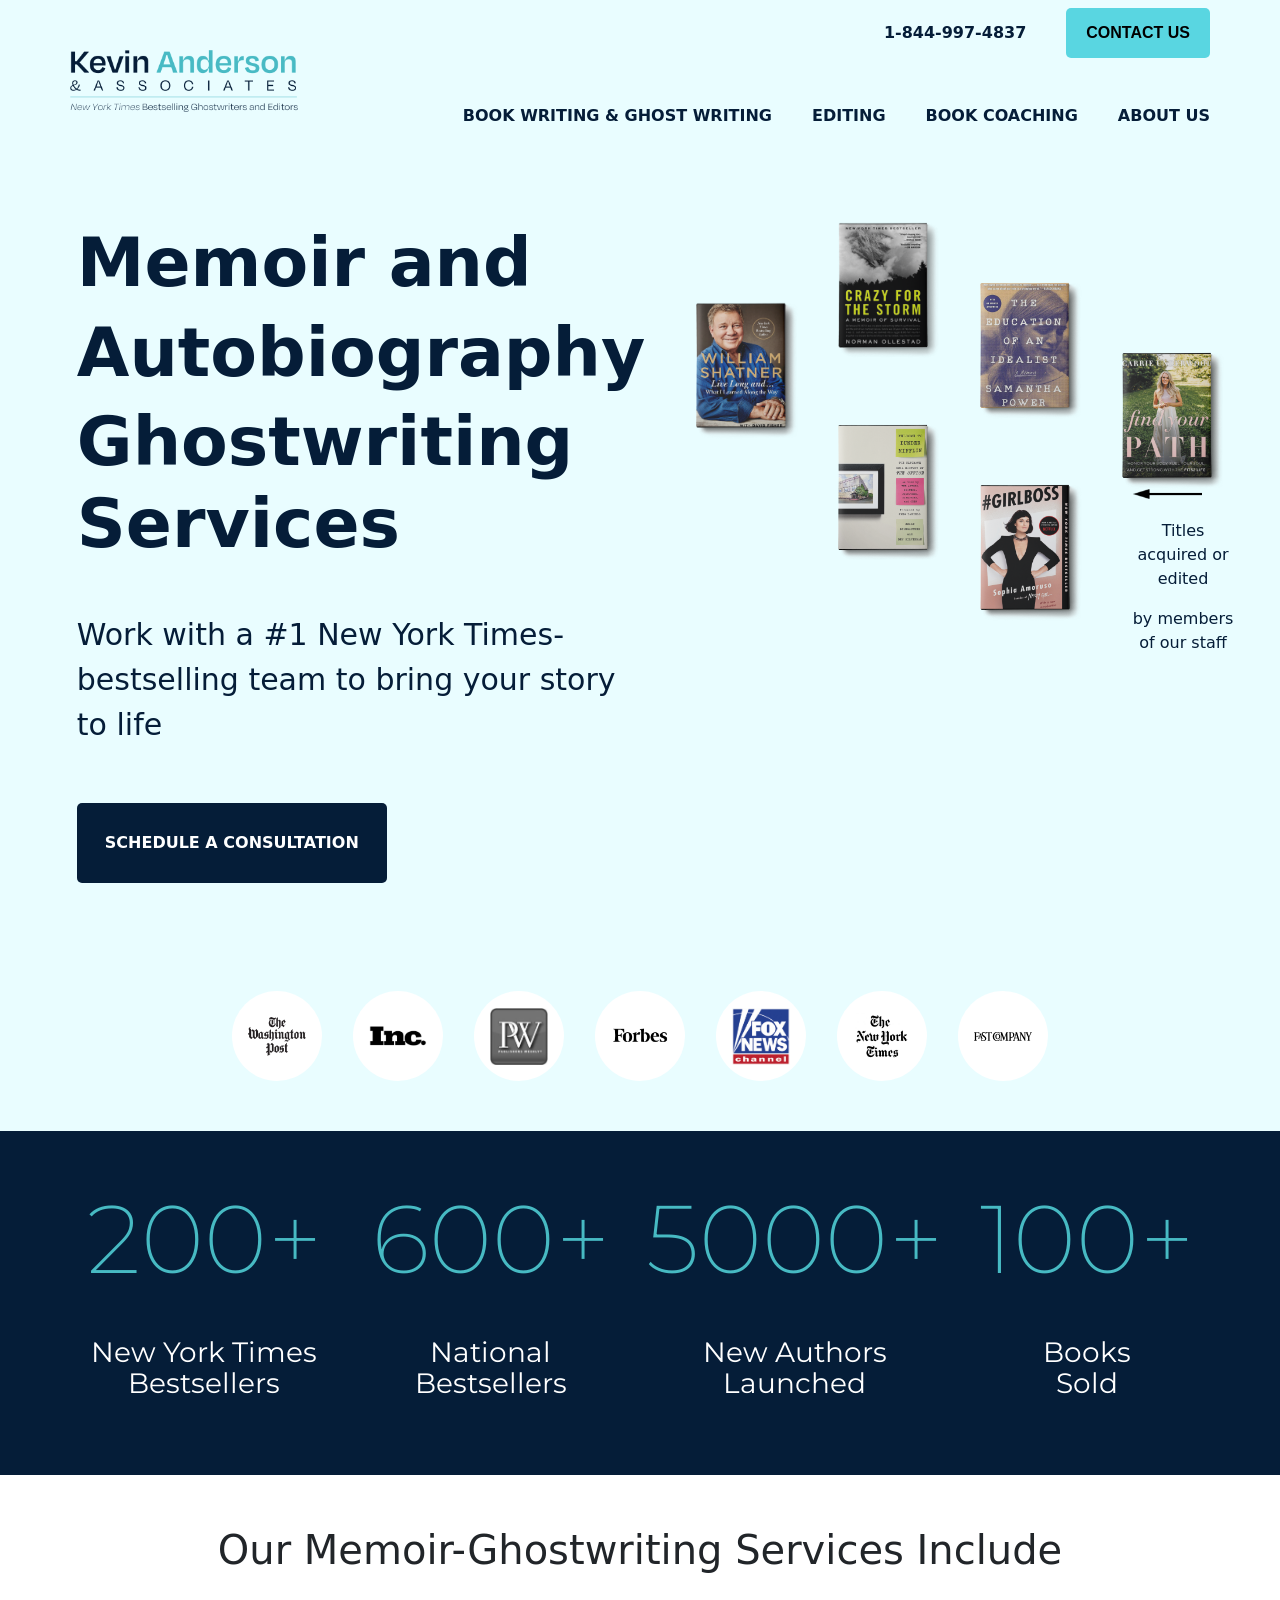
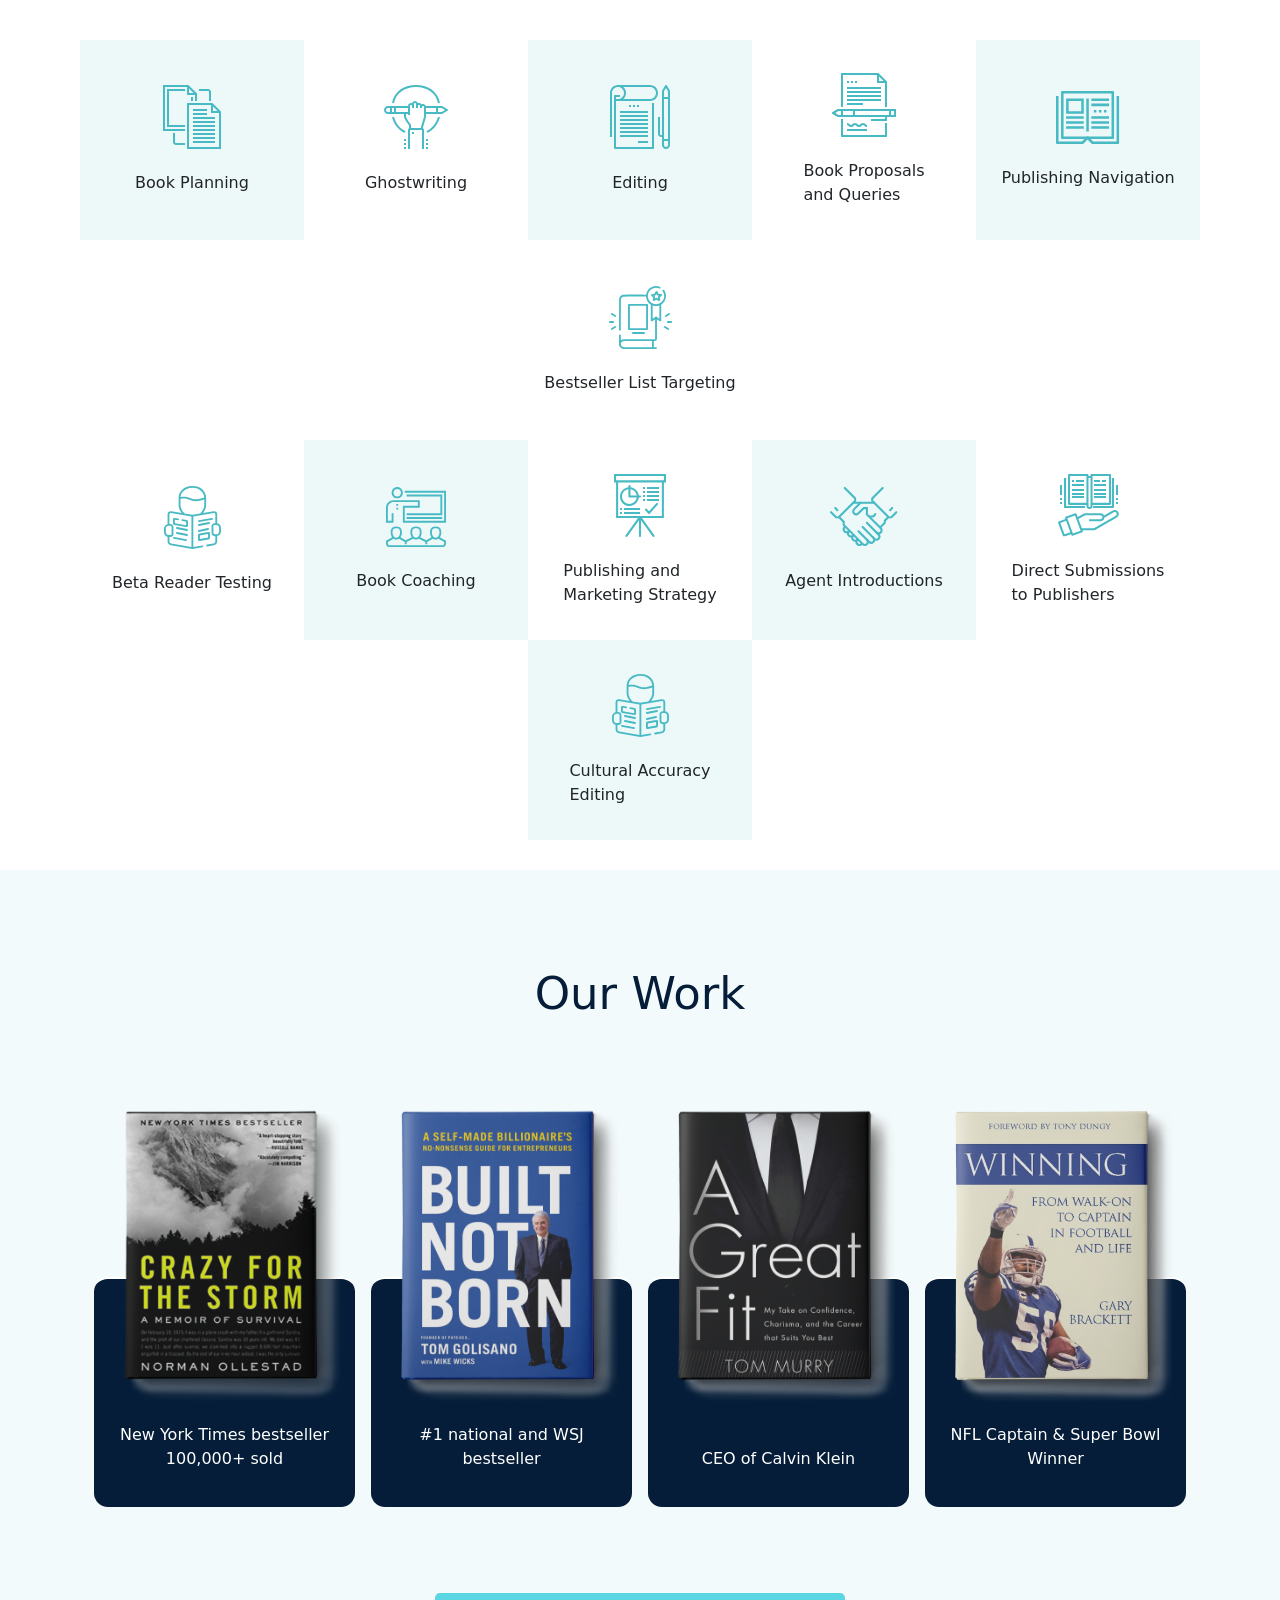
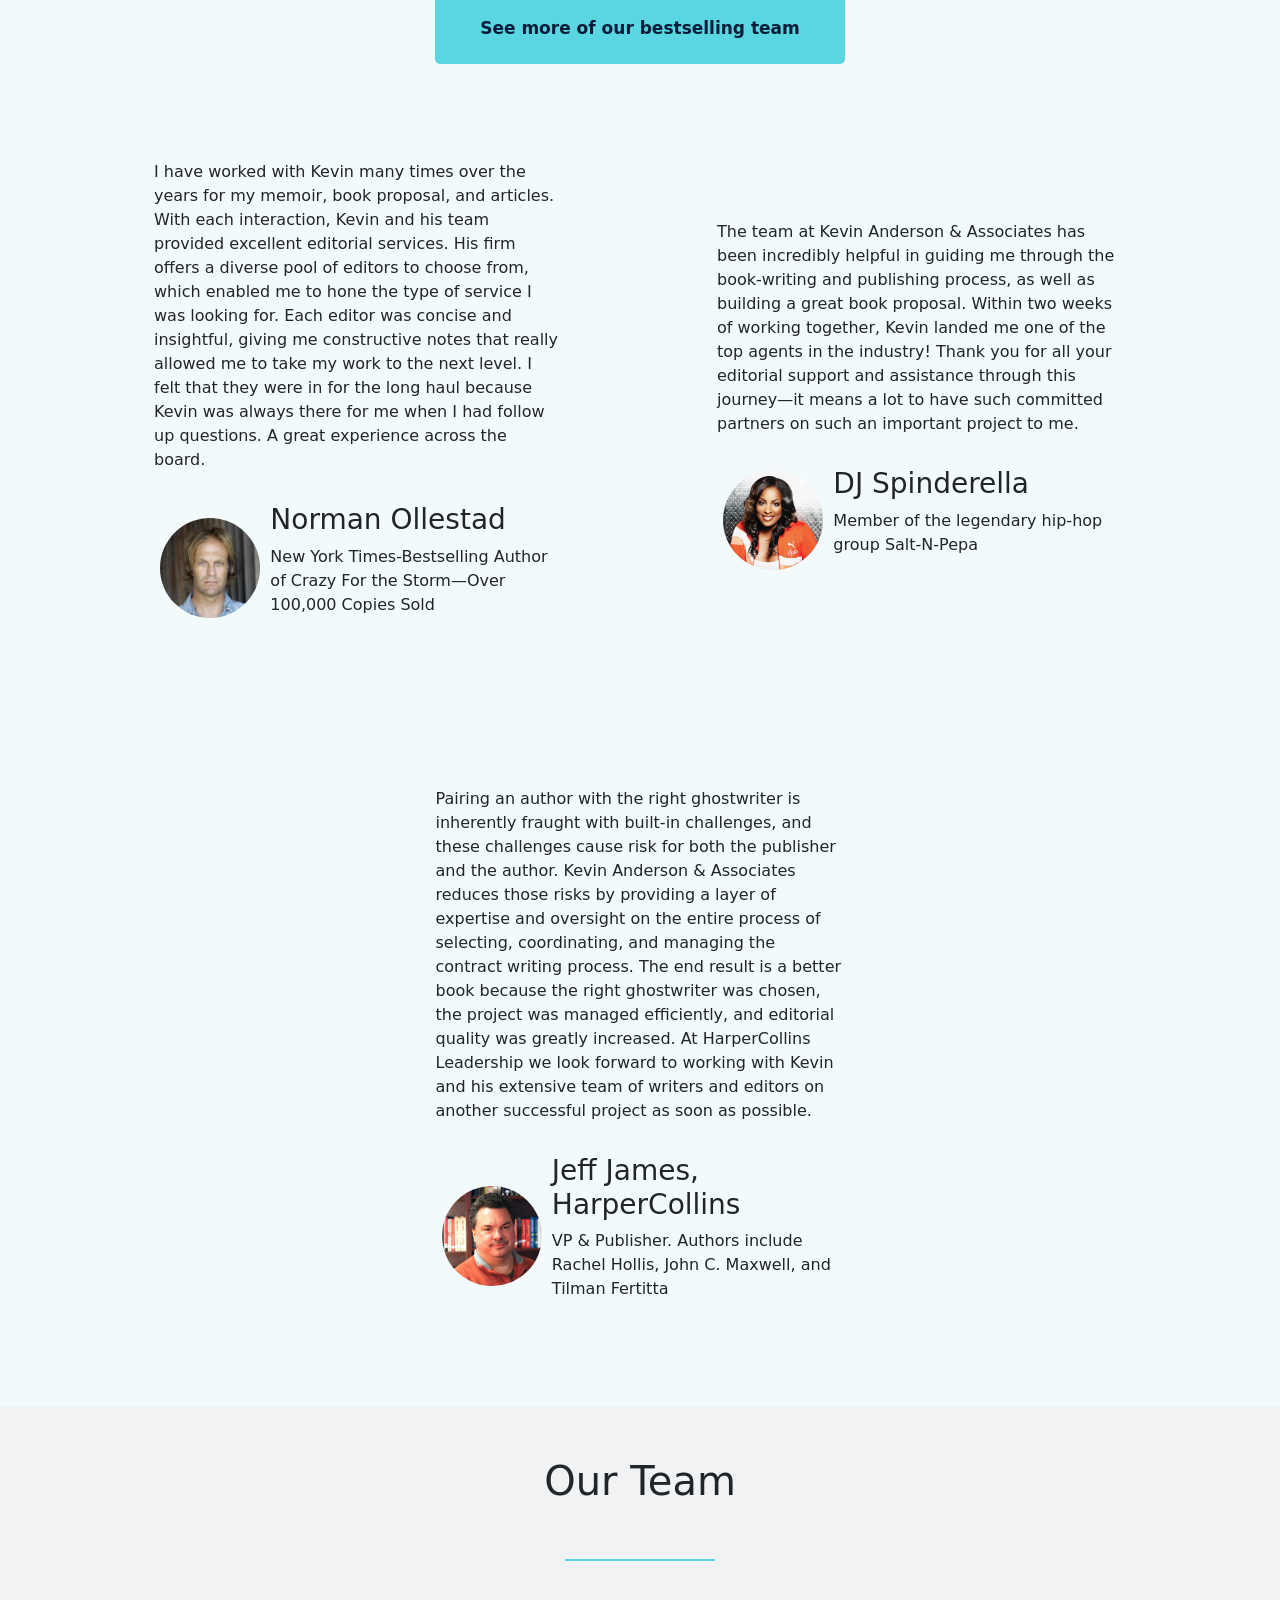
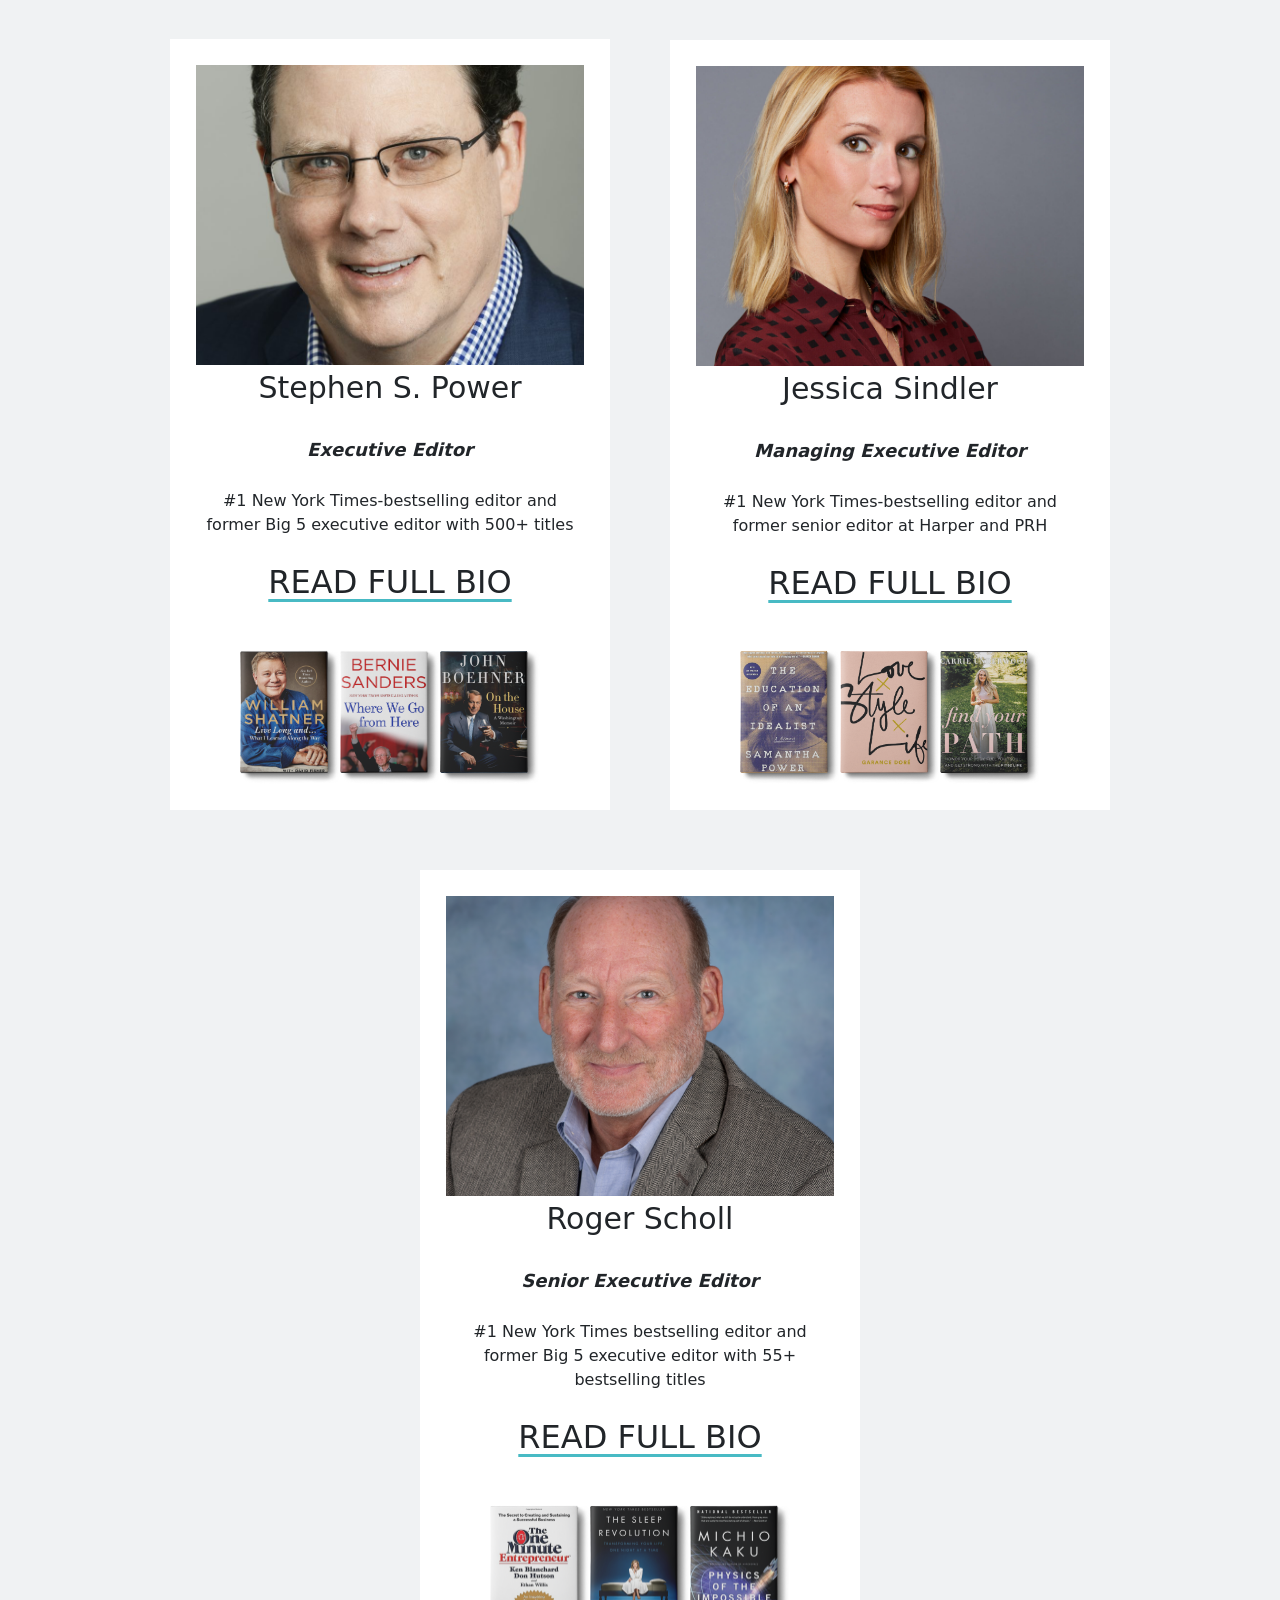
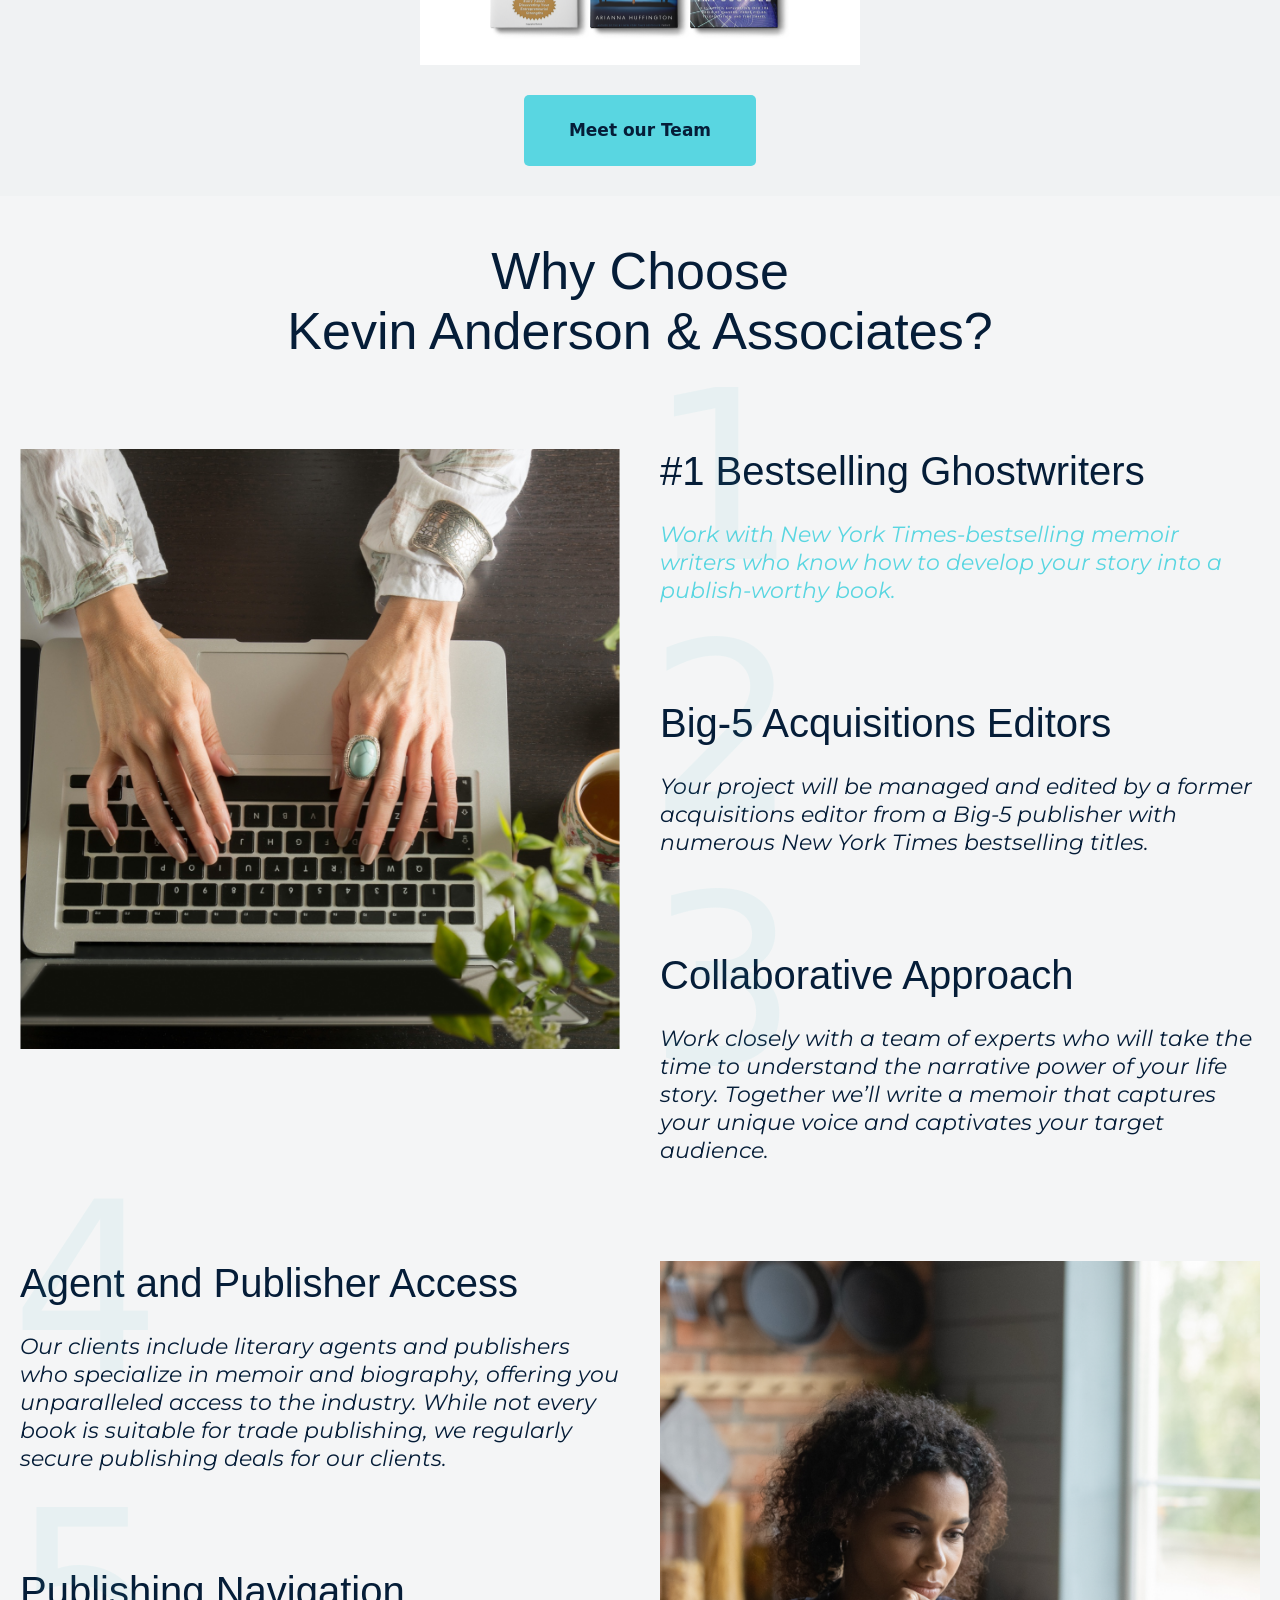
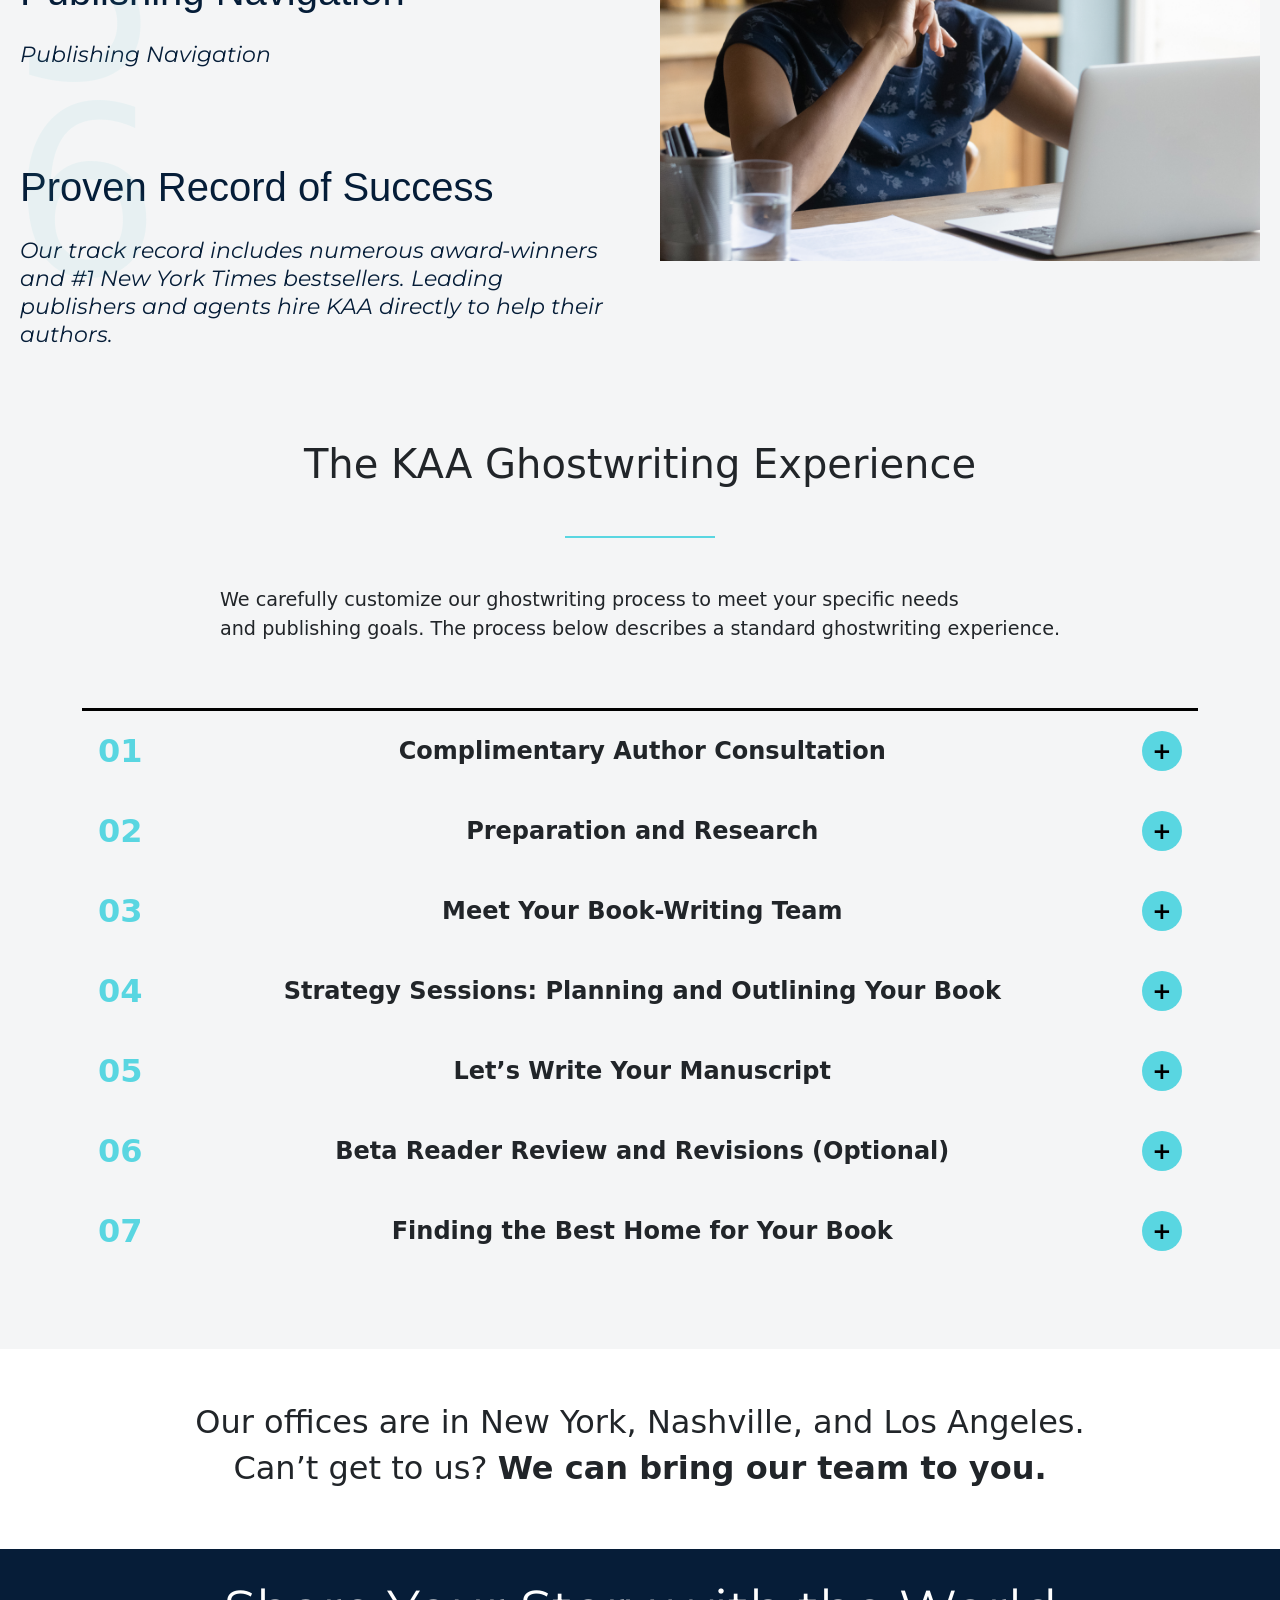
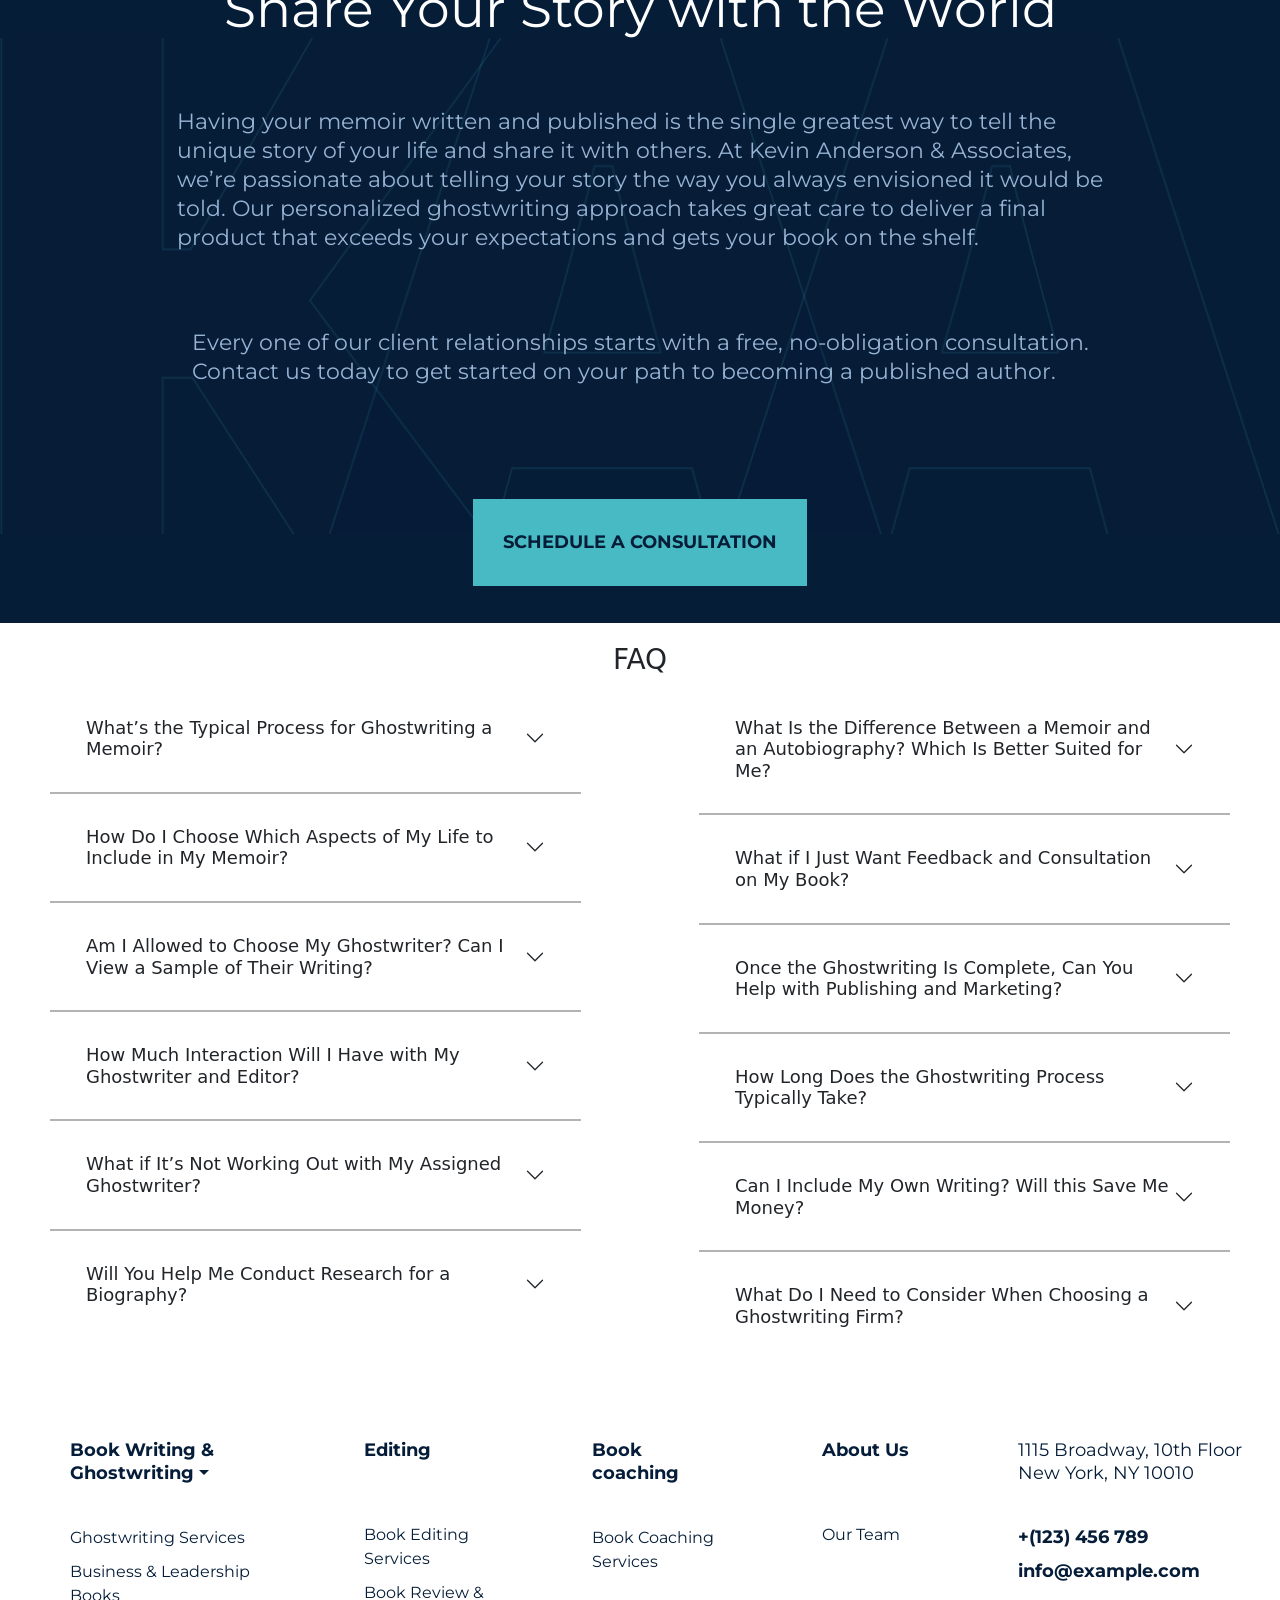
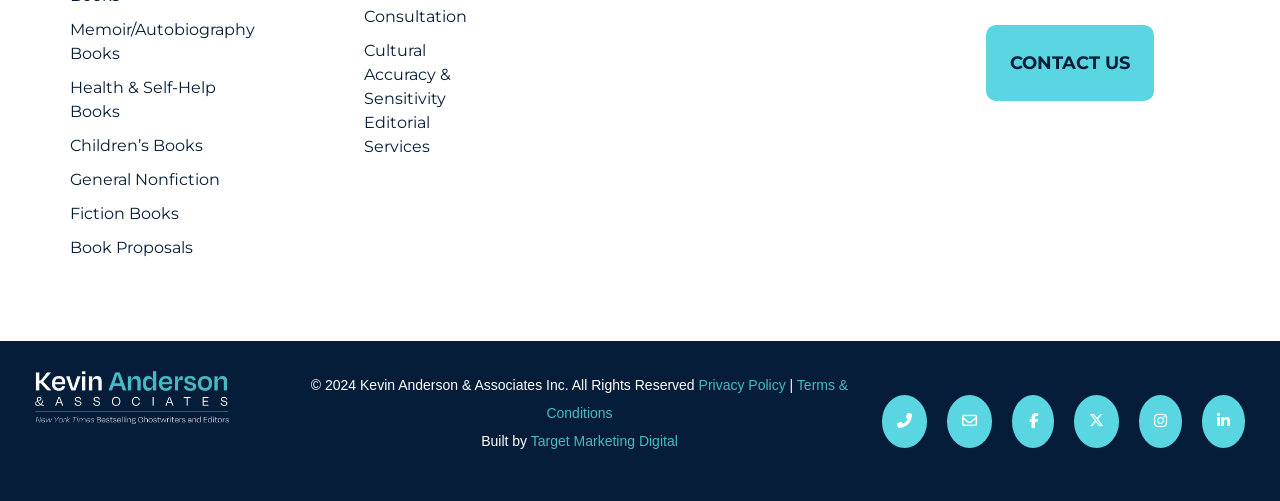
==== commit 5fa8c99c: "cleaned UI" ====
--- a/autobiographyBooks.html
+++ b/autobiographyBooks.html
@@ -34,7 +34,7 @@
             </div>
             <div class="bottom-bar">
                 <ul class="bar">
-                    <li class="toggle"><span><a href="./ghostwritingServices.html">BOOK WRITING & GHOST WRITING</a> <span> <img class="arrow-icon" src="Assets/Images/expand arrow.png" alt=""></span></span>
+                    <li class="toggle"><span><span class="nav-tab">BOOK WRITING & GHOST WRITING</span> <span> <img class="arrow-icon" src="Assets/Images/expand arrow.png" alt=""></span></span>
                         <ul class="dropdown-1">
                             <li><a href="./ghostwritingServices.html">Ghostwriting Services</a></li>
                             <li><a href="./business&LeadershipBooks.html">Business & Leadership Books</a></li>
@@ -46,19 +46,19 @@
                             <li><a href="./bookProposals.html">Book Proposals</a></li>
                         </ul>
                     </li>
-                    <li class="toggle"><span><a href="./bookEditingServices.html">EDITING</a> <span> <img class="arrow-icon" src="Assets/Images/expand arrow.png" alt=""></span></span>
+                    <li class="toggle"><span><span class="nav-tab">EDITING</span> <span> <img class="arrow-icon" src="Assets/Images/expand arrow.png" alt=""></span></span>
                         <ul class="dropdown-1">
                             <li><a href="./bookEditingServices.html">Book Editing Services</a></li>
                             <li><a href="./bookReview&Consultation.html">Book Review & Consultation</a></li>
                             <li><a href="./culturalAccuracySensitivityEditorialServices.html">Cultural Accuracy & Sensitivity Editorial Services</a></li>
                         </ul>
                     </li>
-                    <li class="toggle"><span><a href="./bookCoachingServices.html">BOOK COACHING</a> <span> <img class="arrow-icon" src="Assets/Images/expand arrow.png" alt=""></span></span>
+                    <li class="toggle"><span><span class="nav-tab">BOOK COACHING</span> <span> <img class="arrow-icon" src="Assets/Images/expand arrow.png" alt=""></span></span>
                         <ul class="dropdown-1">
                             <li><a href="./bookCoachingServices.html">Book Coaching Services </a></li>
                         </ul>
                     </li>
-                    <li class="toggle"><span><a href="./ourTeam.html">ABOUT US</a><span> <img class="arrow-icon" src="Assets/Images/expand arrow.png" alt=""></span></span>
+                    <li class="toggle"><span><span class="nav-tab">ABOUT US</span><span> <img class="arrow-icon" src="Assets/Images/expand arrow.png" alt=""></span></span>
                         <ul class="dropdown-1">
                             <li><a href="./ourTeam.html">Our Team</a> </li>
                         </ul>
--- a/style.css
+++ b/style.css
@@ -85,22 +85,33 @@
     text-decoration: none;
     font-weight: 700;
     display: block;
-}
-
-a::after {
+    position: relative;
+}
+
+.nav-tab {
+    color: #051d38;
+    font-weight: 700;
+    cursor: default;
+    transition: color 0.2s ease;
+}
+
+.nav-tab:hover {
+    color: #47bac3;
+}
+
+.dropdown-1 a::after {
     content: "";
     position: absolute;
-    left: 0;
-    bottom: 0;
+    left: 20px;
+    bottom: 6px;
     width: 0;
     height: 2px;
     background-color: #59d6e1;
     transition: width 0.5s ease;
 }
 
-
-a:hover::after {
-    width: 100%;
+.dropdown-1 a:hover::after {
+    width: calc(100% - 40px);
 }
 
 .btn1 {
@@ -125,16 +136,19 @@
 .dropdown-1 {
     list-style-type: none;
     position: absolute;
-    left: 0;
+    left: 50%;
+    transform: translateX(-50%);
     top: 100%;
     background-color: #051d38;
-    max-width: 600px;
+    width: max-content;
+    min-width: 200px;
+    padding: 6px 0;
     display: block;
     opacity: 0;
     max-height: 0;
     overflow: hidden;
     z-index: 999;
-    transition: opacity 0.2s ease, max-height 0.5s ease, color 0.2s ease;
+    transition: opacity 0.2s ease, max-height 0.5s ease;
 }
 
 
@@ -149,9 +163,12 @@
 
 .dropdown-1 li a {
     color: #f9fafa;
-    padding: 12px 16px;
+    padding: 10px 20px;
     text-decoration: none;
     display: block;
+    font-size: 14px;
+    font-weight: 500;
+    white-space: nowrap;
 }
 
 .dropdown-1 li a:hover {
@@ -239,9 +256,12 @@
         position: relative;
     }
 
-    a::after {
+    .nav-tab {
+        color: rgb(255, 255, 255);
+    }
+
+    .dropdown-1 a::after {
         content: none;
-
     }
 
     /* Add a larger, white arrow icon next to each li except for 'Rates'  */
@@ -263,6 +283,10 @@
         /* Hide the dropdown-1 by default */
         list-style-type: none;
         position: relative;
+        left: auto;
+        transform: none;
+        width: 100%;
+        min-width: unset;
         background-color: #051d38;
         opacity: 0;
         height: 0;
@@ -2564,8 +2588,6 @@
     opacity: 1;
 }
 
-.our-team-heading {}
-
 .our-team-content {
 
     display: flex;
